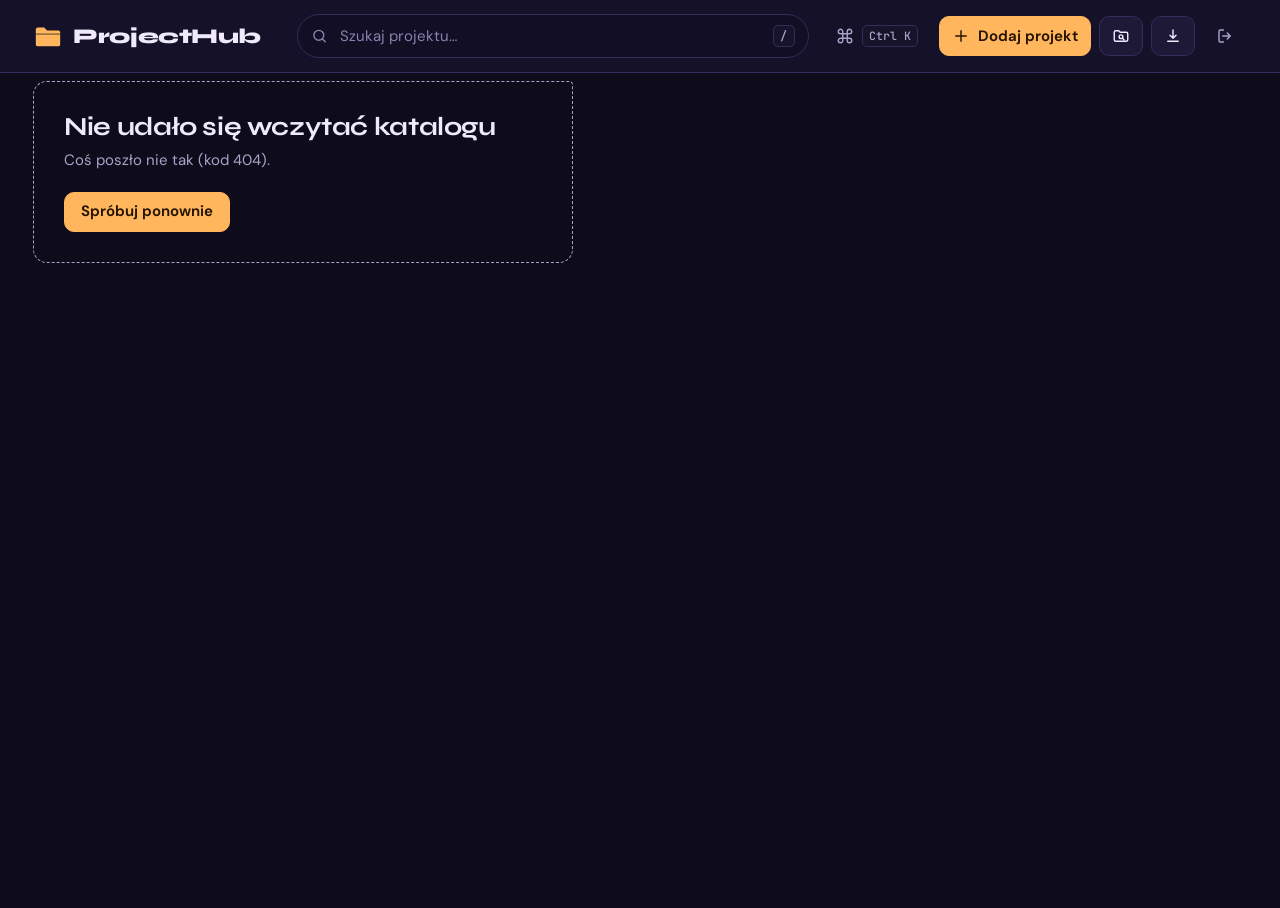
==== static/index.html @ 4c3e1b46 "Update README screenshots and add full project source Replace old dashboard screenshots with new fea" ====
<!doctype html>
<html lang="pl">
<head>
  <meta charset="utf-8">
  <meta name="color-scheme" content="dark">
  <meta name="theme-color" content="#0E0C1A">
  <meta name="viewport" content="width=device-width, initial-scale=1">
  <title>ProjectHub</title>
  <link rel="preconnect" href="https://fonts.googleapis.com">
  <link rel="preconnect" href="https://fonts.gstatic.com" crossorigin>
  <link href="https://fonts.googleapis.com/css2?family=Syne:wght@600..800&family=DM+Sans:opsz,wght@9..40,400..650&family=JetBrains+Mono&display=swap" rel="stylesheet">
  <script src="js/theme-boot.js"></script>
  <link rel="stylesheet" href="css/style.css">
  <link rel="stylesheet" href="css/project.css">
  <link rel="stylesheet" href="css/views.css">
  <link rel="stylesheet" href="css/themes.css">
  <link rel="icon" href="data:image/svg+xml,%3Csvg xmlns='http://www.w3.org/2000/svg' viewBox='0 0 32 32'%3E%3Cpath d='M3 9a2 2 0 0 1 2-2h7l3 3h12a2 2 0 0 1 2 2v13a2 2 0 0 1-2 2H5a2 2 0 0 1-2-2z' fill='%23FFB65C'/%3E%3C/svg%3E">
</head>
<body>
  <div class="app">
    <header class="topbar">
      <div class="topbar-in">
        <a class="brand" href="#/" aria-label="ProjectHub, biblioteka">
          <svg viewBox="0 0 32 32" aria-hidden="true"><path d="M3 9a2 2 0 0 1 2-2h7l3 3h12a2 2 0 0 1 2 2v13a2 2 0 0 1-2 2H5a2 2 0 0 1-2-2z" fill="var(--signal)"/><path d="M3 14h26" stroke="#0E0C1A" stroke-width="1.6" opacity=".45"/></svg>
          <span>ProjectHub</span>
        </a>

        <nav class="mainnav topnav" id="topNav" aria-label="Główna nawigacja"></nav>

        <div class="search" role="search">
          <svg viewBox="0 0 24 24" fill="none" stroke="currentColor" stroke-width="2" stroke-linecap="round" aria-hidden="true"><circle cx="11" cy="11" r="7"/><path d="m20 20-3.5-3.5"/></svg>
          <input id="q" type="search" placeholder="Szukaj projektu…" aria-label="Szukaj projektów" autocomplete="off">
          <kbd aria-hidden="true">/</kbd>
        </div>

        <div class="top-actions">
          <button class="btn btn-quiet palette-btn" id="btnPalette" type="button" aria-label="Otwórz paletę poleceń" title="Paleta poleceń (Ctrl+K)"><span class="ico-slot" data-icon="cmd"></span><kbd>Ctrl K</kbd></button>
          <button class="btn btn-primary" id="btnAdd" type="button"><span class="ico-slot" data-icon="plus"></span><span>Dodaj projekt</span></button>
          <button class="btn" id="btnScan" type="button" title="Skanuj folder"><span class="ico-slot" data-icon="scan"></span><span class="lbl">Skanuj</span></button>
          <button class="btn" id="btnBackup" type="button" title="Backup"><span class="ico-slot" data-icon="backup"></span><span class="lbl">Backup</span></button>
          <button class="btn btn-quiet" id="btnLogout" type="button" title="Wyloguj"><span class="ico-slot" data-icon="logout"></span><span class="lbl" id="logoutLbl">Wyloguj</span></button>
        </div>
      </div>
    </header>

    <div class="shell">
      <aside class="sidenav mainnav" id="sideNav" aria-label="Główna nawigacja"></aside>
      <main class="view" id="view" tabindex="-1"></main>
    </div>
  </div>

  <!-- dodawanie i edycja -->
  <dialog id="formDlg" class="modal" aria-labelledby="formTitle">
    <form id="projectForm" novalidate>
      <div class="modal-head">
        <h2 id="formTitle">Dodaj projekt</h2>
        <button type="button" class="icon-btn" data-close aria-label="Zamknij"><span class="ico-slot" data-icon="x"></span></button>
      </div>
      <div class="modal-body">
        <input type="hidden" id="f-id">
        <p class="form-error" id="f-error" role="alert" hidden></p>

        <div class="field">
          <label for="f-name">Nazwa projektu</label>
          <input id="f-name" maxlength="120" autocomplete="off" required>
        </div>
 <div class="field" id="f-source-box">
          <span class="label" id="f-source-l">Pliki projektu</span>
          <div class="seg" id="f-source" role="radiogroup" aria-labelledby="f-source-l">
            <button type="button" role="radio" data-v="managed" aria-checked="true">Prześlij do ProjectHub</button>
            <button type="button" role="radio" data-v="local" aria-checked="false">Folder na dysku</button>
          </div>
        </div>
        <div class="field" id="f-upload-box">
          <div class="dz" id="f-dz" tabindex="0">
            <p class="dz-title">Przeciągnij tu folder, pliki albo ZIP</p>
            <div class="dz-btns">
              <button type="button" class="btn btn-sm" id="f-pick-dir">Wybierz folder</button>
              <button type="button" class="btn btn-sm" id="f-pick-files">Wybierz pliki</button>
              <button type="button" class="btn btn-sm" id="f-pick-zip">Wybierz ZIP</button>
            </div>
            <p class="dz-sum" id="f-sum" aria-live="polite"></p>
            <div class="bar up-bar" id="f-prog" hidden><i></i></div>
          </div>
          <input type="file" id="f-in-dir" webkitdirectory multiple hidden>
          <input type="file" id="f-in-files" multiple hidden>
          <input type="file" id="f-in-zip" accept=".zip,application/zip" hidden>
          <p class="hint" id="f-up-hint"></p>
        </div>
        <div class="field" id="f-managed-note" hidden>
          <p class="hint">Pliki tego projektu są przechowywane w ProjectHub. Dodawaj je, edytuj i usuwaj w zakładce <strong>Pliki</strong> na stronie projektu.</p>
        </div>
        <div class="field" id="f-path-box">
          <label for="f-path">Ścieżka do folderu</label>
          <input id="f-path" class="mono" placeholder="D:\Projekty\moj-projekt" autocomplete="off" spellcheck="false">
          <p class="hint">Zaznacz folder w Eksploratorze i naciśnij Ctrl + Shift + C, potem wklej tutaj. Cudzysłowy usunę sam. Możesz też wkleić ścieżkę do pliku: użyję jego folderu.</p>
          <p class="hint import-hint" id="f-import-hint"></p>
        </div>
        <div class="field">
          <span class="label" id="f-status-l">Status</span>
          <div class="seg" id="f-status" role="radiogroup" aria-labelledby="f-status-l"></div>
        </div>
        <div class="field" id="f-cmd-box">
          <span class="label">Polecenia uruchomienia</span>
          <div id="f-cmds" class="cmd-list"></div>
          <button type="button" class="btn btn-quiet add-row" id="f-cmd-add"><span class="ico-slot" data-icon="plus"></span><span>Dodaj polecenie</span></button>
          <p class="hint">Każde polecenie to osobny przycisk w projekcie, na przykład „Serwer”, „Testy”, „Build”. Uruchamiają się w folderze projektu. Aplikacja odpala tylko to, co tu zapisałeś.</p>
        </div>
        <div class="field">
          <label for="f-desc">Opis</label>
          <textarea id="f-desc" rows="3" placeholder="Do czego służy ten projekt?"></textarea>
        </div>
        <div class="field">
          <label for="f-cat">Kategoria</label>
          <input id="f-cat" list="catList" placeholder="Inne" autocomplete="off">
          <datalist id="catList"></datalist>
        </div>
        <div class="field">
          <span class="label" id="f-icon-l">Ikona i kolor</span>
          <div class="ic-row" role="group" aria-labelledby="f-icon-l">
            <input id="f-icon" class="ic-input" maxlength="8" placeholder="🙂" aria-label="Ikona (emoji)" autocomplete="off">
            <div class="ic-picks" id="f-icons"></div>
          </div>
          <div class="swatches colors" id="f-colors" role="radiogroup" aria-label="Kolor projektu"></div>
          <p class="hint">Wklej dowolne emoji albo wybierz z listy. Bez wyboru użyję inicjałów i koloru kategorii.</p>
        </div>
        <div class="field">
          <label for="f-tech">Technologie</label>
          <div class="tags" id="techBox"><ul class="tag-list"></ul><input id="f-tech" placeholder="Wpisz i naciśnij Enter" autocomplete="off"></div>
        </div>
        <div class="field">
          <label for="f-tags">Tagi</label>
          <div class="tags" id="tagBox"><ul class="tag-list"></ul><input id="f-tags" placeholder="Wpisz i naciśnij Enter" autocomplete="off"></div>
        </div>
      </div>
      <div class="modal-foot">
        <button type="button" class="btn" data-close>Anuluj</button>
        <button type="submit" class="btn btn-primary" id="f-submit">Dodaj projekt</button>
      </div>
    </form>
  </dialog>

  <!-- skanowanie folderu -->
  <dialog id="scanDlg" class="modal" aria-labelledby="scanTitle">
    <div class="modal-head">
      <h2 id="scanTitle">Skanuj folder</h2>
      <button type="button" class="icon-btn" data-close aria-label="Zamknij"><span class="ico-slot" data-icon="x"></span></button>
    </div>
    <div class="modal-body">
      <p class="lead">Wskaż folder, na przykład Pulpit. Pokażę jego podfoldery, a Ty wybierzesz, które dodać jako projekty. Niczego nie przenoszę ani nie usuwam, zapisuję tylko ścieżki.</p>
      <form id="scanForm" class="inline-form" novalidate>
        <div class="field grow">
          <label for="s-path">Folder do przeskanowania</label>
          <input id="s-path" class="mono" placeholder="C:\Users\Ty\Desktop" autocomplete="off" spellcheck="false">
        </div>
        <button type="submit" class="btn btn-primary" id="s-go">Skanuj</button>
      </form>
      <p class="form-error" id="s-error" role="alert" hidden></p>
      <div id="s-results"></div>
    </div>
    <div class="modal-foot">
      <span class="hint" id="s-count"></span>
      <button type="button" class="btn" data-close>Zamknij</button>
      <button type="button" class="btn btn-primary" id="s-import" disabled>Importuj zaznaczone</button>
    </div>
  </dialog>

  <!-- backup -->
  <dialog id="backupDlg" class="modal" aria-labelledby="backupTitle">
    <form id="backupForm" novalidate>
      <div class="modal-head">
        <h2 id="backupTitle">Backup</h2>
        <button type="button" class="icon-btn" data-close aria-label="Zamknij"><span class="ico-slot" data-icon="x"></span></button>
      </div>
      <div class="modal-body">
        <p class="lead" id="b-lead"></p>
        <p class="form-error" id="b-error" role="alert" hidden></p>
        <div class="field" id="b-dest-box">
          <label for="b-dest">Folder docelowy</label>
          <input id="b-dest" class="mono" placeholder="E:\Backupy" autocomplete="off" spellcheck="false">
          <p class="hint">Dysk zewnętrzny albo folder synchronizowany z chmurą, na przykład OneDrive. <span id="b-exclude"></span></p>
        </div>
        <div class="field">
          <div class="list-tools">
            <span class="label">Projekty do zarchiwizowania</span>
            <button type="button" class="btn btn-quiet" id="b-all">Zaznacz wszystkie</button>
          </div>
          <ul class="checklist" id="b-list"></ul>
        </div>
        <div id="b-results"></div>
      </div>
      <div class="modal-foot">
        <span class="hint" id="b-count"></span>
        <button type="button" class="btn" data-close>Zamknij</button>
        <button type="button" class="btn" id="b-dl">Pobierz ZIP</button>
        <button type="submit" class="btn btn-primary" id="b-go">Zapisz do folderu</button>
      </div>
    </form>
  </dialog>

  <!-- rozmiary projektów -->
  <dialog id="sizesDlg" class="modal" aria-labelledby="sizesTitle">
    <div class="modal-head">
      <h2 id="sizesTitle">Rozmiary projektów</h2>
      <button type="button" class="icon-btn" data-close aria-label="Zamknij"><span class="ico-slot" data-icon="x"></span></button>
    </div>
    <div class="modal-body">
      <div id="sizesBody"></div>
    </div>
    <div class="modal-foot">
      <span class="hint" id="sizesHint"></span>
      <button type="button" class="btn" data-close>Zamknij</button>
      <button type="button" class="btn btn-primary" id="sizesGo">Przelicz rozmiary</button>
    </div>
  </dialog>

  <!-- paleta poleceń -->
  <dialog id="paletteDlg" class="palette" aria-label="Paleta poleceń">
    <div class="pal-search">
      <span class="ico-slot" data-icon="search"></span>
      <input id="palInput" type="text" placeholder="Szukaj projektu, strony dokumentacji albo polecenia" autocomplete="off" spellcheck="false" role="combobox" aria-expanded="true" aria-controls="palList" aria-autocomplete="list">
      <kbd>Esc</kbd>
    </div>
    <div class="pal-list" id="palList" role="listbox" aria-label="Wyniki"></div>
    <div class="pal-foot"><span><kbd>↑</kbd><kbd>↓</kbd> wybierz</span><span><kbd>Enter</kbd> otwórz</span><span><kbd>Esc</kbd> zamknij</span></div>
  </dialog>

  <!-- potwierdzenie -->
  <dialog id="confirmDlg" class="modal small" aria-labelledby="confirmTitle">
    <form method="dialog">
      <div class="modal-head"><h2 id="confirmTitle">Na pewno?</h2></div>
      <div class="modal-body"><p id="confirmMsg"></p></div>
      <div class="modal-foot">
        <button class="btn" value="cancel">Anuluj</button>
        <button class="btn btn-danger" value="ok" id="confirmOk">Usuń</button>
      </div>
    </form>
  </dialog>

  <!-- pytanie o tekst -->
  <dialog id="promptDlg" class="modal small" aria-labelledby="promptTitle">
    <form method="dialog">
      <div class="modal-head"><h2 id="promptTitle">Nazwa</h2></div>
      <div class="modal-body">
        <div class="field"><label for="promptInput" id="promptLabel">Nazwa</label><input id="promptInput" maxlength="120" autocomplete="off"></div>
      </div>
      <div class="modal-foot">
        <button class="btn" value="cancel" formnovalidate>Anuluj</button>
        <button class="btn btn-primary" value="ok" id="promptOk">Zapisz</button>
      </div>
    </form>
  </dialog>

  <!-- podgląd zdjęcia -->
  <dialog id="lightbox" class="lightbox" aria-label="Podgląd zdjęcia">
    <button type="button" class="icon-btn lb-close" data-lb="close" aria-label="Zamknij podgląd"><span class="ico-slot" data-icon="x"></span></button>
    <button type="button" class="icon-btn lb-nav lb-prev" data-lb="prev" aria-label="Poprzednie zdjęcie"><span class="ico-slot" data-icon="back"></span></button>
    <div class="lb-stage"><img id="lbImg" alt=""></div>
    <button type="button" class="icon-btn lb-nav lb-next" data-lb="next" aria-label="Następne zdjęcie"><span class="ico-slot" data-icon="next"></span></button>
    <p class="lb-cap" id="lbCap"></p>
  </dialog>

  <div class="drop-ov" id="dropOv" aria-hidden="true"><div><strong>Upuść zdjęcia tutaj</strong><span>Dodam je do galerii tego projektu</span></div></div>
  <div id="toast" class="toast" popover="manual" role="status"></div>

  <script src="js/demo-data.js"></script>
  <script src="js/api.js"></script>
  <script src="js/md.js"></script>
  <script src="js/lib.js"></script>
  <script src="js/upload.js"></script>
  <script src="js/library.js"></script>
  <script src="js/project.js"></script>
  <script src="js/views.js"></script>
  <script src="js/palette.js"></script>
  <script src="js/app.js"></script>
</body>
</html>
---- static/css/style.css ----
/* ProjectHub: ciemny katalog projektów w kształcie szuflady z teczkami.
   Kategorie to zakładki-przekładki nad szufladą, każda teczka ma okładkę
   (pierwsze zdjęcie projektu albo inicjały w kolorze kategorii). */

:root {
  --bg: #0E0C1A;
  --paper: #16132A;      /* pasek, szuflada, okna */
  --raised: #1D1936;     /* teczki */
  --field: #120F24;      /* pola formularzy */
  --select: #2A2550;
  --ink: #EEEAFB;
  --ink-2: #A9A3C9;
  --muted: #8982B0;
  --line: #322D5A;
  --line-2: #262248;

  --signal: #FFB65C;     /* główna akcja: bursztyn */
  --signal-d: #FFCB86;
  --on-signal: #261500;
  --accent2: #8E9BFF;    /* filtry: chabrowy */
  --on-tab: #14112A;
  --on-color: #FFFFFF;
  --ok: #6EE0B8;
  --old: #F2E072;
  --danger: #FF8FA3;

  /* kolory zakładek kategorii: jasne, z ciemnym tekstem */
  --c0: #8E9BFF;
  --c1: #FFB65C;
  --c2: #FF8FA3;
  --c3: #6EE0B8;
  --c4: #C79BFF;
  --c5: #F2E072;
  --c6: #6CC9F2;
  --c7: #FF9E7A;

  --font-display: "Syne", "Segoe UI", system-ui, sans-serif;
  --font-body: "DM Sans", "Segoe UI", system-ui, sans-serif;
  --font-mono: "JetBrains Mono", Consolas, "Courier New", monospace;

  --tile-radius: 4px 16px 14px 14px;
  --topbar-h: 73px;
  --pad: clamp(16px, 2.6vw, 44px);
  --ease: cubic-bezier(.2, .8, .2, 1);
}

*, *::before, *::after { box-sizing: border-box; }
html { color-scheme: dark; }
body {
  margin: 0;
  background: var(--bg);
  color: var(--ink);
  font: 400 15px/1.5 var(--font-body);
  -webkit-font-smoothing: antialiased;
}
h1, h2, h3 { font-family: var(--font-display); margin: 0; letter-spacing: -0.015em; line-height: 1.12; }
p { margin: 0; }
button, input, select, textarea { font: inherit; color: inherit; }
button { cursor: pointer; }
code, .mono { font-family: var(--font-mono); font-size: 0.9em; }
img { display: block; max-width: 100%; }
[hidden] { display: none !important; }

:focus-visible { outline: 2px solid var(--signal); outline-offset: 2px; }

.sr-only {
  position: absolute; width: 1px; height: 1px; margin: -1px; padding: 0;
  overflow: hidden; clip: rect(0 0 0 0); white-space: nowrap; border: 0;
}

/* ---------- przyciski ---------- */

.btn {
  display: inline-flex; align-items: center; justify-content: center; gap: 8px;
  min-height: 40px; padding: 0 16px;
  border: 1px solid var(--line); border-radius: 10px;
  background: var(--raised); color: var(--ink);
  font-weight: 550; white-space: nowrap;
  transition: border-color 0.12s, background-color 0.12s;
}
.btn:hover { border-color: var(--ink-2); }
.btn:disabled { opacity: 0.45; cursor: not-allowed; border-color: var(--line); }
.btn-primary { background: var(--signal); border-color: var(--signal); color: var(--on-signal); font-weight: 650; }
.btn-primary:hover { background: var(--signal-d); border-color: var(--signal-d); }
.btn-primary:disabled:hover { background: var(--signal); border-color: var(--signal); }
.btn-quiet { background: transparent; border-color: transparent; color: var(--ink-2); }
.btn-quiet:hover { background: color-mix(in srgb, var(--ink) 7%, transparent); border-color: transparent; color: var(--ink); }
.btn-danger { background: #D6456A; border-color: #D6456A; color: var(--on-color); }
.btn-danger:hover { background: #E85C80; border-color: #E85C80; }
.btn-danger-quiet { background: transparent; border-color: transparent; color: var(--danger); }
.btn-danger-quiet:hover { background: rgba(255, 143, 163, 0.14); border-color: transparent; }

.icon-btn {
  display: inline-grid; place-items: center; flex: none;
  width: 36px; height: 36px; padding: 0;
  border: 0; border-radius: 9px; background: transparent; color: var(--ink-2);
}
.icon-btn:hover { background: color-mix(in srgb, var(--ink) 9%, transparent); color: var(--ink); }
.icon-btn svg { width: 18px; height: 18px; }

/* ---------- pasek górny ---------- */

.topbar {
  position: sticky; top: 0; z-index: 5;
  background: color-mix(in srgb, var(--paper) 92%, transparent); backdrop-filter: blur(10px);
  border-bottom: 1px solid var(--line);
}
.topbar-in {
  display: flex; align-items: center; gap: 20px;
  padding: 14px var(--pad);
}
.brand {
  display: inline-flex; align-items: center; gap: 10px;
  color: var(--ink); text-decoration: none;
  font: 800 21px/1 var(--font-display); letter-spacing: -0.02em;
}
.brand svg { width: 30px; height: 30px; flex: none; }

.search { position: relative; flex: 1 1 260px; min-width: 0; max-width: 560px; margin: 0 auto; }
.search svg { position: absolute; left: 14px; top: 50%; width: 17px; height: 17px; transform: translateY(-50%); color: var(--muted); pointer-events: none; }
.search input {
  width: 100%; min-height: 44px; padding: 0 44px 0 42px;
  border: 1px solid var(--line); border-radius: 999px; background: var(--field);
}
.search input::placeholder { color: var(--muted); }
.search input:focus { outline: 2px solid var(--signal); outline-offset: 0; border-color: var(--signal); }
.search kbd {
  position: absolute; right: 14px; top: 50%; transform: translateY(-50%);
  min-width: 22px; padding: 1px 6px; text-align: center;
  border: 1px solid var(--line); border-radius: 5px; background: var(--paper);
  font: 500 12px/18px var(--font-mono); color: var(--ink-2);
}
.search input:focus ~ kbd, .search input:not(:placeholder-shown) ~ kbd { display: none; }

.top-actions { display: flex; align-items: center; gap: 8px; }

/* ---------- strona ---------- */

.page { width: 100%; padding: 0 var(--pad) 80px; }

.demo {
  display: flex; align-items: center; justify-content: space-between; gap: 12px; flex-wrap: wrap;
  margin-top: 20px; padding: 8px 8px 8px 16px;
  border: 1px dashed var(--old); border-radius: 12px; background: rgba(242, 224, 114, 0.07);
  font-size: 14px;
}

.hero { display: flex; align-items: flex-end; justify-content: space-between; gap: 20px; flex-wrap: wrap; padding: 40px 0 26px; }
.hero h1 { font-size: clamp(36px, 5.4vw, 62px); font-weight: 800; letter-spacing: -0.035em; overflow-wrap: anywhere; }
.status { display: flex; align-items: center; flex-wrap: wrap; gap: 8px 14px; margin-top: 14px; color: var(--ink-2); }
.flag {
  display: inline-flex; align-items: center; gap: 8px; min-height: 28px; padding: 0 12px;
  border: 1px solid rgba(255, 143, 163, 0.4); border-radius: 999px; background: rgba(255, 143, 163, 0.1);
  color: var(--danger); font-size: 14px; font-weight: 550;
}
.flag:hover { border-color: var(--danger); }
.flag[aria-pressed="true"] { background: var(--danger); border-color: var(--danger); color: var(--on-tab); }
.linkish { padding: 0; border: 0; background: none; color: var(--ink); text-decoration: underline; text-decoration-color: var(--line); text-underline-offset: 3px; }
.linkish:hover { text-decoration-color: var(--signal); }
.sort { display: inline-flex; align-items: center; gap: 8px; color: var(--ink-2); font-size: 14px; }
.sort select { min-height: 38px; padding: 0 12px; border: 1px solid var(--line); border-radius: 10px; background: var(--raised); color: var(--ink); }

/* przekładki z kategoriami */
.rail {
  display: flex; align-items: flex-end; gap: 6px; overflow-x: auto; padding: 4px 2px 0;
  border-bottom: 2px solid var(--rail, var(--line)); scrollbar-width: thin;
}
.cat {
  display: inline-flex; align-items: center; gap: 9px; flex: none;
  padding: 9px 16px 8px; border: 1px solid var(--line); border-bottom: 0; border-radius: 12px 12px 0 0;
  background: var(--paper); color: var(--ink-2); font-weight: 550;
}
.cat:hover { background: var(--raised); color: var(--ink); }
.cat .sw { width: 9px; height: 9px; border-radius: 50%; background: var(--c, var(--ink-2)); }
.cat .n { font-size: 12.5px; opacity: 0.75; font-variant-numeric: tabular-nums; }
.cat[aria-pressed="true"] { background: var(--c, var(--ink)); border-color: var(--c, var(--ink)); color: var(--on-tab); font-weight: 650; }
.cat[aria-pressed="true"] .sw { background: var(--on-tab); }
.cat[aria-pressed="true"] .n { opacity: 0.8; }

.filters { display: flex; align-items: center; flex-wrap: wrap; gap: 8px; margin: 18px 0 0; }
.filters-label { margin-right: 4px; color: var(--muted); font-size: 14px; }
.chip {
  display: inline-flex; align-items: center; gap: 6px; min-height: 30px; padding: 0 12px;
  border: 1px solid var(--line); border-radius: 999px; background: transparent; font-size: 13.5px; color: var(--ink-2);
}
.chip span { font-size: 12.5px; color: var(--muted); font-variant-numeric: tabular-nums; }
.chip:hover { border-color: var(--ink-2); color: var(--ink); }
.chip[aria-pressed="true"] { background: var(--accent2); border-color: var(--accent2); color: var(--on-tab); font-weight: 600; }
.chip[aria-pressed="true"] span { color: inherit; opacity: 0.75; }

/* ---------- teczki ---------- */

.grid {
  display: grid; grid-template-columns: repeat(auto-fill, minmax(var(--card-min, 300px), 1fr));
  gap: 44px 24px; padding-top: 44px;
}

.tile {
  position: relative; display: flex; flex-direction: column; gap: 14px;
  padding: 10px 10px 14px;
  border: 1px solid var(--line); border-radius: var(--tile-radius); background: var(--raised);
  transform: perspective(900px) rotateX(var(--rx, 0deg)) rotateY(var(--ry, 0deg)) translateY(var(--lift, 0px));
  transition: transform 0.28s var(--ease), border-color 0.14s;
}
.tile:hover { --lift: -4px; border-color: var(--tab); }
.tile.tilting { transition: transform 0.07s linear, border-color 0.14s; }
.tile:has(.tile-open:focus-visible) { outline: 2px solid var(--signal); outline-offset: 3px; }

.tile-tab {
  position: absolute; left: -1px; top: -24px; max-width: 74%;
  height: 24px; padding: 0 14px; border-radius: 10px 10px 0 0;
  background: var(--tab); color: var(--on-tab);
  font: 650 12.5px/24px var(--font-body);
  white-space: nowrap; overflow: hidden; text-overflow: ellipsis;
}

.tile-cover {
  position: relative; display: grid; place-items: center; height: 112px; overflow: hidden;
  border-radius: 3px 10px 8px 8px;
  background:
    repeating-linear-gradient(135deg, transparent 0 11px, color-mix(in srgb, var(--ink) 3.5%, transparent) 11px 12px),
    color-mix(in srgb, var(--tab) 15%, var(--field));
}
.tile-cover img { position: absolute; inset: 0; width: 100%; height: 100%; object-fit: cover; }
.initials { font: 800 44px/1 var(--font-display); letter-spacing: -0.04em; color: var(--tab); opacity: 0.9; }
.img-count {
  position: absolute; right: 8px; bottom: 8px; padding: 1px 9px; border-radius: 999px;
  background: color-mix(in srgb, var(--bg) 78%, transparent); color: var(--ink); font-size: 12px; font-weight: 600;
}

.tile-body { display: flex; flex: 1; flex-direction: column; gap: 10px; padding: 0 6px; }
.tile h3 { font-size: 20px; font-weight: 700; letter-spacing: -0.02em; overflow-wrap: anywhere; }
.tile-open { all: unset; cursor: pointer; }
.tile-open::after { content: ""; position: absolute; inset: 0; border-radius: inherit; }
.tile-open:focus-visible { outline: none; }

.desc {
  min-height: 44px; color: var(--ink-2); font-size: 14.5px;
  display: -webkit-box; -webkit-line-clamp: 2; -webkit-box-orient: vertical; overflow: hidden;
}
.desc.muted { color: var(--muted); font-style: italic; }

.techs { display: flex; flex-wrap: wrap; gap: 6px; margin: 0; padding: 0; list-style: none; }
.techs li { padding: 1px 10px; border-radius: 999px; background: var(--select); font-size: 12.5px; color: var(--ink-2); }

.foot {
  display: flex; align-items: center; justify-content: space-between; gap: 10px;
  margin-top: auto; padding-top: 11px; border-top: 1px solid var(--line-2);
  font-size: 13px;
}
.path { min-width: 0; overflow: hidden; text-overflow: ellipsis; white-space: nowrap; font-family: var(--font-mono); font-size: 12px; color: var(--muted); }
.bk { display: inline-flex; align-items: center; gap: 6px; flex: none; color: var(--ink-2); }
.bk::before { content: ""; width: 8px; height: 8px; border-radius: 50%; background: currentColor; }
.bk-ok { color: var(--ok); }
.bk-old { color: var(--old); }
.bk-none { color: var(--danger); }

/* jedyny ruch bez udziału użytkownika: teczki wskakują do szuflady przy pierwszym wczytaniu */
.grid.settle .tile { animation: file-in 0.4s cubic-bezier(0.2, 0.7, 0.2, 1) backwards; animation-delay: calc(min(var(--i), 12) * 45ms); }
@keyframes file-in { from { opacity: 0; transform: translateY(-18px) rotate(-1.5deg); } }

.empty { max-width: 540px; margin-top: 8px; padding: 30px; border: 1px dashed var(--ink-2); border-radius: 14px 4px 14px 14px; }
.empty h2 { font-size: 26px; font-weight: 700; margin-bottom: 8px; }
.empty p { color: var(--ink-2); }
.empty-actions { display: flex; flex-wrap: wrap; gap: 8px; margin-top: 20px; }

/* ---------- okna: szuflada i modale ---------- */

dialog { color: var(--ink); }
dialog::backdrop { background: rgba(5, 4, 12, 0.7); }

dialog.drawer {
  margin: 0 0 0 auto; padding: 0; border: 0;
  width: min(580px, 100%); max-width: none; height: 100dvh; max-height: none;
  background: var(--paper); box-shadow: -24px 0 60px -24px color-mix(in srgb, var(--shadow) 90%, transparent);
}
dialog.drawer[open] { animation: drawer-in 0.2s ease-out; }
@keyframes drawer-in { from { transform: translateX(28px); opacity: 0; } }
.drawer-in { display: flex; flex-direction: column; height: 100%; border-top: 6px solid var(--tab, var(--ink)); }
.drawer-head { display: flex; align-items: flex-start; justify-content: space-between; gap: 12px; padding: 18px 16px 12px 26px; }
.drawer-head h2 { margin-top: 10px; font-size: 30px; font-weight: 800; letter-spacing: -0.03em; overflow-wrap: anywhere; }
.tab-pill { display: inline-block; padding: 1px 13px; border-radius: 999px; background: var(--tab); color: var(--on-tab); font-size: 12.5px; font-weight: 650; }
.drawer-body { flex: 1; overflow-y: auto; padding: 4px 26px 26px; display: grid; gap: 24px; align-content: start; }
.drawer-foot { display: flex; align-items: center; justify-content: space-between; gap: 12px; padding: 12px 26px; border-top: 1px solid var(--line); }

.pathrow { display: flex; align-items: center; gap: 8px; padding: 6px 6px 6px 14px; border: 1px solid var(--line); border-radius: 10px; background: var(--field); }
.pathrow code { flex: 1; min-width: 0; overflow-wrap: anywhere; user-select: all; }
.actions { display: flex; flex-wrap: wrap; gap: 8px; }
.sec h3 { margin-bottom: 8px; font-size: 17px; font-weight: 700; }
.sec p, .sec .prewrap { max-width: 62ch; }
.prewrap { white-space: pre-wrap; }
.hint { color: var(--ink-2); font-size: 13.5px; }
.lead { color: var(--ink-2); max-width: 60ch; }
.tagrow { display: flex; flex-wrap: wrap; gap: 6px; }
.tagrow span { padding: 2px 11px; border-radius: 999px; background: var(--select); font-size: 13.5px; }
.tagrow span.tag-hash { background: transparent; border: 1px solid var(--line); color: var(--ink-2); }
.tagrow span.tag-hash::before { content: "#"; color: var(--muted); }

.gallery { display: grid; grid-template-columns: repeat(auto-fill, minmax(116px, 1fr)); gap: 8px; }
.shot { position: relative; }
.shot-open { display: block; width: 100%; padding: 0; border: 1px solid var(--line); border-radius: 9px; overflow: hidden; background: var(--field); }
.shot-open img { width: 100%; aspect-ratio: 4 / 3; object-fit: cover; }
.shot-open:hover { border-color: var(--ink-2); }
.shot-del {
  position: absolute; top: 5px; right: 5px; width: 24px; height: 24px; padding: 0;
  border: 0; border-radius: 50%; background: color-mix(in srgb, var(--bg) 85%, transparent); color: var(--ink); line-height: 1;
  opacity: 0; transition: opacity 0.12s;
}
.shot:hover .shot-del, .shot-del:focus-visible { opacity: 1; }
.shot-add {
  position: relative; display: grid; place-items: center; aspect-ratio: 4 / 3; padding: 8px;
  border: 1.5px dashed var(--muted); border-radius: 9px; text-align: center; font-size: 13.5px; color: var(--ink-2);
}
.shot-add:hover { border-color: var(--signal); color: var(--ink); }
.shot-add input { position: absolute; inset: 0; width: 100%; height: 100%; opacity: 0; cursor: pointer; }
.shot-add:has(input:focus-visible) { outline: 2px solid var(--signal); outline-offset: 2px; }
.shot-add.busy { opacity: 0.6; pointer-events: none; }

dialog.modal {
  padding: 0; border: 0; border-radius: 18px 4px 18px 18px;
  width: min(660px, calc(100% - 24px)); max-width: none; max-height: calc(100dvh - 24px);
  background: var(--paper); box-shadow: 0 30px 80px -30px color-mix(in srgb, var(--shadow) 95%, transparent);
}
dialog.modal[open] { display: flex; flex-direction: column; animation: modal-in 0.16s ease-out; }
dialog.modal.small { width: min(440px, calc(100% - 24px)); }
@keyframes modal-in { from { transform: translateY(10px); opacity: 0; } }
dialog.modal > form { display: flex; flex-direction: column; min-height: 0; flex: 1; }
.modal-head { display: flex; align-items: center; justify-content: space-between; gap: 12px; padding: 18px 14px 8px 26px; }
.modal-head h2 { font-size: 24px; font-weight: 800; letter-spacing: -0.025em; }
.modal-body { flex: 1; min-height: 0; overflow-y: auto; padding: 8px 26px 22px; display: grid; gap: 18px; align-content: start; }
.modal-foot { display: flex; align-items: center; justify-content: flex-end; gap: 8px; padding: 14px 26px; border-top: 1px solid var(--line); }
.modal-foot .hint { margin-right: auto; }

.field { display: grid; gap: 6px; }
.field label, .field .label { font-size: 14px; font-weight: 600; }
.field input:not([type="checkbox"]), .field textarea, .tags {
  width: 100%; padding: 10px 12px;
  border: 1px solid var(--line); border-radius: 10px; background: var(--field);
}
.field textarea { resize: vertical; min-height: 72px; }
.field input:focus, .field textarea:focus { outline: 2px solid var(--signal); outline-offset: 0; border-color: var(--signal); }
.field input.mono { font-size: 13.5px; }
.form-error { padding: 10px 13px; border-left: 3px solid var(--danger); border-radius: 4px; background: rgba(255, 143, 163, 0.12); color: #FFB3C0; font-size: 14px; }
.inline-form { display: flex; align-items: flex-end; gap: 8px; }
.inline-form .grow { flex: 1; min-width: 0; }
.inline-form .btn { min-height: 44px; }

.tags { display: flex; flex-wrap: wrap; align-items: center; gap: 6px; padding: 6px 8px; cursor: text; }
.tags:focus-within { outline: 2px solid var(--signal); border-color: var(--signal); }
.tag-list { display: contents; margin: 0; padding: 0; list-style: none; }
.tag-list li { display: inline-flex; align-items: center; gap: 2px; padding: 1px 2px 1px 10px; border-radius: 999px; background: var(--select); font-size: 13.5px; }
.tag-list button { width: 22px; height: 22px; padding: 0; border: 0; border-radius: 50%; background: transparent; color: var(--ink-2); line-height: 1; }
.tag-list button:hover { background: color-mix(in srgb, var(--ink) 14%, transparent); color: var(--ink); }
.tags input { flex: 1; min-width: 110px; padding: 4px 2px; border: 0; background: transparent; outline: none; }

.checklist { display: grid; gap: 2px; margin: 0; padding: 0; list-style: none; }
.checklist label {
  display: grid; grid-template-columns: 20px minmax(0, 1fr) auto; align-items: center; column-gap: 10px;
  padding: 9px 10px; border-radius: 10px; cursor: pointer;
}
.checklist label:hover { background: color-mix(in srgb, var(--ink) 6%, transparent); }
.checklist input { width: 18px; height: 18px; accent-color: var(--signal); }
.checklist input:disabled + .ck-main { opacity: 0.5; }
.checklist label:has(input:disabled) { cursor: default; }
.ck-main { min-width: 0; display: grid; gap: 1px; }
.ck-name { font-weight: 600; overflow: hidden; text-overflow: ellipsis; white-space: nowrap; }
.ck-sub { font: 400 12px/1.4 var(--font-mono); color: var(--muted); overflow: hidden; text-overflow: ellipsis; white-space: nowrap; }
.ck-meta { font-size: 13px; color: var(--ink-2); white-space: nowrap; }
.list-tools { display: flex; align-items: center; justify-content: space-between; gap: 8px; margin-bottom: 4px; }

.results { display: grid; gap: 6px; margin: 0; padding: 0; list-style: none; }
.results li { display: grid; gap: 1px; padding: 9px 13px; border-radius: 10px; background: var(--field); border-left: 3px solid var(--ok); }
.results li.fail { border-left-color: var(--danger); }
.results strong { font-weight: 600; }
.results .ok { color: var(--ok); }
.results .bad { color: var(--danger); }
.results code { font-size: 12px; color: var(--ink-2); overflow-wrap: anywhere; }

dialog.lightbox {
  width: 100%; height: 100%; max-width: none; max-height: none; margin: 0; padding: 16px;
  border: 0; background: transparent; color: var(--on-color);
}
dialog.lightbox[open] { display: grid; grid-template-columns: 48px minmax(0, 1fr) 48px; grid-template-rows: minmax(0, 1fr) auto; align-items: center; gap: 8px; }
dialog.lightbox::backdrop { background: rgba(5, 4, 12, 0.92); }
.lb-close { position: absolute; top: 12px; right: 12px; color: var(--on-color); background: rgba(255, 255, 255, 0.12); }
.lb-close:hover, .lb-nav:hover { background: rgba(255, 255, 255, 0.24); color: var(--on-color); }
.lb-nav { width: 44px; height: 44px; color: var(--on-color); background: rgba(255, 255, 255, 0.12); }
.lb-stage { grid-column: 2; grid-row: 1; display: grid; place-items: center; min-height: 0; height: 100%; }
.lb-stage img { max-height: 100%; max-width: 100%; object-fit: contain; border-radius: 8px; }
.lb-cap { grid-column: 2; grid-row: 2; text-align: center; font-size: 14px; color: #D5D0EE; }
.lb-prev { grid-column: 1; grid-row: 1; }
.lb-next { grid-column: 3; grid-row: 1; }

.toast {
  position: fixed; inset: auto auto 24px 50%; margin: 0; transform: translateX(-50%);
  max-width: min(520px, calc(100% - 24px)); padding: 12px 18px; border: 0; border-radius: 12px;
  background: var(--ink); color: var(--on-tab); font-size: 14.5px; font-weight: 550;
  box-shadow: 0 12px 30px -12px color-mix(in srgb, var(--shadow) 80%, transparent);
}
.toast.error { background: #D6456A; color: var(--on-color); }

/* ---------- logowanie ---------- */

.login { min-height: 100dvh; display: grid; place-items: center; padding: 32px 20px; }
.login-card { width: min(400px, 100%); }
.stack { position: relative; width: 168px; height: 104px; margin: 0 0 30px 6px; }
.stack i {
  position: absolute; inset: 18px 0 0 0;
  border: 1px solid var(--line); border-radius: var(--tile-radius); background: var(--raised);
  transform: translate(var(--x, 0), var(--y, 0)) rotate(var(--r, 0deg));
}
.stack i::before {
  content: ""; position: absolute; left: -1px; top: -14px; width: 46%; height: 15px;
  border-radius: 8px 8px 0 0; background: var(--tab);
}
.login h1 { font-size: 42px; font-weight: 800; letter-spacing: -0.035em; }
.login .lead { margin: 10px 0 24px; }
.login form { display: grid; gap: 14px; }
.login .btn { min-height: 46px; margin-top: 4px; }

/* ---------- węższe ekrany ---------- */

@media (max-width: 920px) {
  .topbar-in { flex-wrap: wrap; gap: 10px; padding: 12px 16px; }
  .brand { justify-self: start; }
  .search { max-width: none; flex-basis: 100%; order: 5; margin: 0; }
  .top-actions { flex-wrap: wrap; margin-left: auto; }
  .page { padding: 0 16px 64px; }
  .hero { padding: 28px 0 18px; }
  .grid { grid-template-columns: 1fr; }
  .drawer-head, .drawer-body, .drawer-foot { padding-left: 18px; padding-right: 18px; }
  .modal-head { padding-left: 18px; }
  .modal-body { padding: 8px 18px 18px; }
  .modal-foot { padding: 12px 18px; flex-wrap: wrap; }
  .inline-form { flex-direction: column; align-items: stretch; }
  dialog.lightbox[open] { grid-template-columns: 1fr; }
  .lb-stage, .lb-cap { grid-column: 1; }
  .lb-nav { position: absolute; bottom: 12px; }
  .lb-prev { left: 12px; }
  .lb-next { right: 12px; }
}



/* =====================================================================
   v3: pełna szerokość, nawigacja, akcenty, animacje, nowe komponenty
   ===================================================================== */

[data-accent="mint"]   { --signal: #6EE0B8; --signal-d: #98EBC9; --on-signal: #062A1E; }
[data-accent="rose"]   { --signal: #FF8FA3; --signal-d: #FFB3C0; --on-signal: #3A0614; }
[data-accent="sky"]    { --signal: #6CC9F2; --signal-d: #9BDAF7; --on-signal: #06263A; }
[data-accent="violet"] { --signal: #C79BFF; --signal-d: #DABBFF; --on-signal: #230A44; }

.ico { width: 18px; height: 18px; flex: none; }
.ico-slot { display: inline-block; width: 18px; height: 18px; }

/* układ: góra albo bok */
.shell { display: block; min-height: calc(100dvh - var(--topbar-h)); }
.view { min-width: 0; outline: none; }
.mainnav { gap: 4px; }
.topnav { display: flex; }
.sidenav { display: none; }
.topnav { margin-left: 8px; }
.navit {
  position: relative; display: inline-flex; align-items: center; gap: 9px;
  min-height: 40px; padding: 0 14px; border-radius: 10px;
  color: var(--ink-2); text-decoration: none; font-weight: 550; white-space: nowrap;
  transition: background-color .15s, color .15s, transform .2s var(--ease);
}
.navit:hover { background: color-mix(in srgb, var(--ink) 7%, transparent); color: var(--ink); }
.navit.on { background: color-mix(in srgb, var(--signal) 16%, transparent); color: var(--signal); }
.navit:active { transform: scale(.97); }
.navit .badge {
  min-width: 20px; padding: 0 6px; border-radius: 999px; background: var(--select);
  color: var(--ink); font: 650 12px/20px var(--font-body); text-align: center; font-style: normal;
}
.navit.on .badge { background: var(--signal); color: var(--on-signal); }

html[data-nav="side"] .topnav { display: none; }
html[data-nav="side"] .shell { display: grid; grid-template-columns: 220px minmax(0, 1fr); }
html[data-nav="side"] .sidenav {
  display: flex; flex-direction: column; gap: 4px; align-self: start;
  position: sticky; top: var(--topbar-h); height: calc(100dvh - var(--topbar-h));
  padding: 20px 12px; border-right: 1px solid var(--line); background: color-mix(in srgb, var(--paper) 50%, transparent);
}
html[data-nav="side"] .sidenav .navit { justify-content: flex-start; }
html[data-nav="side"] .sidenav .badge { margin-left: auto; }

.palette-btn kbd, .pal-search kbd, .pal-foot kbd, .menu-it kbd {
  padding: 1px 6px; border: 1px solid var(--line); border-radius: 5px; background: var(--paper);
  font: 500 11.5px/18px var(--font-mono); color: var(--ink-2);
}
.palette-btn { gap: 8px; }

/* przejście między widokami */
.view-enter { animation: view-in .42s var(--ease) both; }
@keyframes view-in { from { opacity: 0; transform: translateY(14px); } }
[data-motion="low"] .view-enter { animation-duration: .18s; }
[data-motion="low"] .view-enter { animation-name: view-fade; }
@keyframes view-fade { from { opacity: 0; } }

/* menu kontekstowe */
.menu {
  position: fixed; z-index: 1000; padding: 6px; border: 1px solid var(--line); border-radius: 12px;
  background: var(--raised); box-shadow: 0 24px 50px -16px color-mix(in srgb, var(--shadow) 90%, transparent);
  animation: menu-in .14s var(--ease);
}
@keyframes menu-in { from { opacity: 0; transform: translateY(-6px) scale(.97); } }
.menu hr { margin: 5px 4px; border: 0; border-top: 1px solid var(--line-2); }
.menu-it {
  display: flex; align-items: center; gap: 10px; width: 100%; min-height: 38px; padding: 0 12px;
  border: 0; border-radius: 8px; background: none; color: var(--ink); text-align: left;
}
.menu-it:hover, .menu-it:focus-visible { background: var(--select); outline: none; }
.menu-it.danger { color: var(--danger); }
.menu-it kbd { margin-left: auto; }
dialog .menu { position: fixed; }

/* kontrolki: segment, przełącznik, próbki */
.seg { display: inline-flex; padding: 3px; gap: 2px; border: 1px solid var(--line); border-radius: 11px; background: var(--field); flex-wrap: wrap; }
.seg button {
  min-height: 34px; padding: 0 14px; border: 0; border-radius: 8px; background: transparent;
  color: var(--ink-2); font-weight: 550; transition: background-color .15s, color .15s;
}
.seg button:hover { color: var(--ink); }
.seg button[aria-checked="true"] { background: var(--signal); color: var(--on-signal); font-weight: 650; }
.seg-sm button { min-height: 28px; padding: 0 11px; font-size: 13px; }
.seg button[style*="--st"] i { display: inline-block; width: 8px; height: 8px; margin-right: 7px; border-radius: 50%; background: var(--st); }
#f-status button { display: inline-flex; align-items: center; }
#f-status button[aria-checked="true"] i { background: var(--on-signal); }

.switch {
  position: relative; width: 46px; height: 26px; padding: 0; flex: none;
  border: 1px solid var(--line); border-radius: 999px; background: var(--field);
  transition: background-color .2s, border-color .2s;
}
.switch i {
  position: absolute; top: 3px; left: 3px; width: 18px; height: 18px; border-radius: 50%;
  background: var(--ink-2); transition: transform .25s var(--ease), background-color .2s;
}
.switch[aria-checked="true"] { background: var(--signal); border-color: var(--signal); }
.switch[aria-checked="true"] i { transform: translateX(20px); background: var(--on-signal); }

.swatches { display: flex; flex-wrap: wrap; gap: 8px; }
.swatch {
  display: inline-flex; align-items: center; gap: 8px; min-height: 36px; padding: 0 12px 0 8px;
  border: 1px solid var(--line); border-radius: 999px; background: var(--field); color: var(--ink-2);
}
.swatch i { width: 18px; height: 18px; border-radius: 50%; background: var(--sw); transition: transform .2s var(--ease); }
.swatch:hover i { transform: scale(1.2); }
.swatch[aria-checked="true"] { border-color: var(--sw); color: var(--ink); box-shadow: 0 0 0 1px var(--sw) inset; }

/* statusy */
.st {
  position: absolute; left: 8px; top: 8px; display: inline-flex; align-items: center; gap: 6px;
  padding: 2px 10px 2px 8px; border-radius: 999px; background: color-mix(in srgb, var(--bg) 82%, transparent);
  color: var(--ink); font-size: 12px; font-weight: 600; backdrop-filter: blur(4px);
}
.st::before { content: ""; width: 7px; height: 7px; border-radius: 50%; background: var(--st, var(--ink-2)); box-shadow: 0 0 8px var(--st, transparent); }
.st-arch { --st: var(--muted); }
.banner-meta .st { position: static; }
.chip-st i { width: 8px; height: 8px; border-radius: 50%; background: var(--st); }
.chip-st[aria-pressed="true"] i { background: var(--on-tab); }

/* ulubione */
.star {
  position: absolute; right: 8px; top: 8px; z-index: 2; display: grid; place-items: center;
  width: 32px; height: 32px; padding: 0; border: 0; border-radius: 50%;
  background: color-mix(in srgb, var(--bg) 82%, transparent); color: var(--ink-2);
  transition: color .15s, background-color .15s, transform .2s var(--ease);
}
.star:hover { color: var(--signal); transform: scale(1.12); }
.star svg { width: 17px; height: 17px; }
.star[aria-pressed="true"] { color: var(--signal); }
.star[aria-pressed="true"] svg { fill: currentColor; }
.star.pop { animation: star-pop .55s var(--ease); }
@keyframes star-pop { 0% { transform: scale(1); } 35% { transform: scale(1.55) rotate(-14deg); } 70% { transform: scale(.9) rotate(6deg); } 100% { transform: scale(1); } }

.fav { padding-top: 34px; }
.sec-title {
  display: flex; align-items: center; gap: 10px; margin: 0; font-size: 20px; font-weight: 700;
}
.sec-title .fav-ico { color: var(--signal); fill: var(--signal); }
.sec-title em { padding: 0 9px; border-radius: 999px; background: var(--select); font: 600 12.5px/22px var(--font-body); color: var(--ink-2); }
.fav-row, .grid { --gap-y: 44px; }
.fav-row { display: grid; grid-template-columns: repeat(auto-fill, minmax(var(--card-min, 300px), 1fr)); gap: 44px 24px; padding-top: 38px; }
.fav .fav-row { padding-bottom: 6px; }
.all > .sec-title { margin-top: 44px; }
.all > .sec-title:not([hidden]) + .grid { padding-top: 38px; }
.hero-tools { display: flex; align-items: center; gap: 10px; flex-wrap: wrap; }
.recent { color: var(--ink-2); }
.num { font-variant-numeric: tabular-nums; color: var(--ink); }

/* teczki: stany */
.tile.dragging { opacity: .45; transform: scale(.97); }
.tile[draggable="true"] { cursor: grab; }
.tile::after {
  content: ""; position: absolute; inset: 0; border-radius: inherit; pointer-events: none; opacity: 0;
  background: radial-gradient(260px circle at var(--gx, 50%) var(--gy, 0%), color-mix(in srgb, var(--ink) 8%, transparent), transparent 60%);
  transition: opacity .25s;
}
.tile.tilting::after { opacity: 1; }
.tile.is-archived { opacity: .92; }
.tile-actions { display: flex; gap: 8px; margin-top: 12px; position: relative; z-index: 3; }
.open-n { display: inline-flex; align-items: center; gap: 4px; flex: none; color: var(--ink-2); }
.open-n .ico { width: 14px; height: 14px; }
.sz { flex: none; color: var(--muted); font-variant-numeric: tabular-nums; }
.tile .foot { flex-wrap: wrap; row-gap: 4px; }
.fav-row.settle .tile, .grid.settle .tile { animation: file-in .45s var(--ease) backwards; animation-delay: calc(min(var(--i), 12) * 50ms); }
.tile-cover img { transition: transform .5s var(--ease); }
.tile:hover .tile-cover img { transform: scale(1.06); }

/* polecenia w formularzu */
.cmd-list { display: grid; gap: 8px; }
.cmd-row { display: grid; grid-template-columns: minmax(90px, 160px) minmax(0, 1fr) 36px; gap: 8px; align-items: center; animation: view-in .25s var(--ease) both; }
.cmd-row input { width: 100%; padding: 9px 12px; border: 1px solid var(--line); border-radius: 10px; background: var(--field); }
.cmd-row input:focus { outline: 2px solid var(--signal); outline-offset: 0; border-color: var(--signal); }
.add-row { justify-self: start; }

/* paleta poleceń */
dialog.palette {
  width: min(680px, calc(100% - 24px)); max-width: none; margin: 12vh auto auto; padding: 0;
  border: 1px solid var(--line); border-radius: 18px; background: var(--paper); overflow: hidden;
  box-shadow: 0 40px 100px -30px color-mix(in srgb, var(--shadow) 100%, transparent), 0 0 0 1px color-mix(in srgb, var(--ink) 3%, transparent);
}
dialog.palette[open] { animation: pal-in .2s var(--ease); }
dialog.palette::backdrop { background: rgba(5,4,12,.72); backdrop-filter: blur(3px); animation: fade .2s; }
@keyframes pal-in { from { opacity: 0; transform: translateY(-14px) scale(.97); } }
@keyframes fade { from { opacity: 0; } }
.pal-search { display: flex; align-items: center; gap: 12px; padding: 0 18px; border-bottom: 1px solid var(--line); color: var(--muted); }
.pal-search input { flex: 1; min-width: 0; min-height: 58px; border: 0; background: transparent; font-size: 17px; color: var(--ink); outline: none; }
.pal-list { max-height: min(56vh, 440px); overflow-y: auto; padding: 8px; }
.pal-group { padding: 12px 12px 6px; font-size: 11.5px; font-weight: 650; letter-spacing: .08em; text-transform: uppercase; color: var(--muted); }
.pal-it {
  display: flex; align-items: center; gap: 12px; width: 100%; min-height: 48px; padding: 6px 12px;
  border: 0; border-radius: 10px; background: none; color: var(--ink-2); text-align: left;
}
.pal-it .ico { color: var(--muted); }
.pal-it[aria-selected="true"] { background: var(--select); color: var(--ink); }
.pal-it[aria-selected="true"] .ico { color: var(--signal); }
.pal-main { display: grid; min-width: 0; }
.pal-label { font-weight: 600; overflow: hidden; text-overflow: ellipsis; white-space: nowrap; }
.pal-sub { font-size: 12.5px; color: var(--muted); overflow: hidden; text-overflow: ellipsis; white-space: nowrap; }
.pal-empty { padding: 28px 16px; text-align: center; color: var(--ink-2); }
.pal-foot { display: flex; gap: 18px; padding: 10px 18px; border-top: 1px solid var(--line); color: var(--muted); font-size: 12.5px; }
.pal-foot kbd { margin-right: 4px; }

/* upuszczanie zdjęć, konfetti */
.drop-ov {
  position: fixed; inset: 0; z-index: 900; display: grid; place-items: center; pointer-events: none;
  background: color-mix(in srgb, var(--bg) 82%, transparent); backdrop-filter: blur(6px); opacity: 0; transition: opacity .18s;
}
.drop-ov.on { opacity: 1; }
.drop-ov > div {
  display: grid; gap: 6px; padding: 48px 64px; text-align: center; border: 2px dashed var(--signal); border-radius: 24px;
  transform: scale(.94); transition: transform .3s var(--ease);
}
.drop-ov.on > div { transform: scale(1); }
.drop-ov strong { font: 800 28px/1.1 var(--font-display); }
.drop-ov span { color: var(--ink-2); }
.confetti { position: fixed; inset: 0; z-index: 2000; pointer-events: none; }

/* rozmiary */
.size-total { margin-bottom: 14px; color: var(--ink-2); }
.size-total strong { font: 800 30px/1 var(--font-display); color: var(--ink); margin-right: 6px; }
.size-list { display: grid; gap: 4px; margin: 0; padding: 0; list-style: none; }
.size-row {
  display: grid; grid-template-columns: minmax(90px, 160px) minmax(0, 1fr) 74px; gap: 12px; align-items: center;
  width: 100%; padding: 8px 10px; border: 0; border-radius: 10px; background: none; text-align: left;
}
.size-row:hover { background: color-mix(in srgb, var(--ink) 6%, transparent); }
.size-name { overflow: hidden; text-overflow: ellipsis; white-space: nowrap; font-weight: 600; }
.size-bar { height: 10px; border-radius: 999px; background: var(--field); overflow: hidden; }
.size-bar i { display: block; height: 100%; width: var(--w); border-radius: inherit; background: linear-gradient(90deg, var(--accent2), var(--signal)); transform-origin: left; animation: grow .7s var(--ease) backwards; animation-delay: var(--d, 0ms); }
@keyframes grow { from { transform: scaleX(0); } }
.size-val { text-align: right; font: 500 13px var(--font-mono); color: var(--ink-2); }

/* szkielet ładowania */
.skel { display: grid; gap: 8px; padding: 8px; }
.skel i { display: block; height: 34px; border-radius: 8px; background: linear-gradient(90deg, var(--raised) 25%, var(--select) 50%, var(--raised) 75%); background-size: 200% 100%; animation: shimmer 1.2s linear infinite; animation-delay: calc(var(--i) * 80ms); }
@keyframes shimmer { to { background-position: -200% 0; } }

/* Markdown */
.prose { max-width: 78ch; line-height: 1.7; overflow-wrap: anywhere; }
.prose > :first-child { margin-top: 0; }
.prose h1, .prose h2, .prose h3, .prose h4 { margin: 1.6em 0 .5em; scroll-margin-top: 90px; }
.prose h1 { font-size: 32px; font-weight: 800; }
.prose h2 { font-size: 24px; font-weight: 700; padding-bottom: 6px; border-bottom: 1px solid var(--line-2); }
.prose h3 { font-size: 19px; }
.prose p { margin: .8em 0; }
.prose a { color: var(--accent2); text-underline-offset: 3px; }
.prose ul, .prose ol { padding-left: 1.4em; margin: .8em 0; }
.prose li { margin: .25em 0; }
.prose li.task { list-style: none; margin-left: -1.2em; display: flex; gap: 8px; align-items: baseline; }
.prose li.task input { accent-color: var(--signal); }
.prose code { padding: 1px 6px; border-radius: 6px; background: var(--field); border: 1px solid var(--line-2); }
.prose hr { margin: 2em 0; border: 0; border-top: 1px solid var(--line); }
.prose blockquote { margin: 1em 0; padding: 2px 16px; border-left: 3px solid var(--accent2); background: rgba(142,155,255,.07); border-radius: 0 10px 10px 0; color: var(--ink-2); }
.prose .muted, .muted { color: var(--muted); }
.callout { margin: 1em 0; padding: 12px 16px; border-left: 4px solid var(--c); border-radius: 0 12px 12px 0; background: color-mix(in srgb, var(--c) 10%, transparent); }
.callout > strong { display: block; margin-bottom: 2px; color: var(--c); }
.callout > :last-child { margin-bottom: 0; }
.callout p { margin: .3em 0; }
.callout-note { --c: var(--c0); } .callout-tip { --c: var(--c3); } .callout-warning { --c: var(--c1); } .callout-important { --c: var(--c4); }
.tbl { margin: 1em 0; overflow-x: auto; border: 1px solid var(--line); border-radius: 12px; }
.tbl table { width: 100%; border-collapse: collapse; }
.tbl th, .tbl td { padding: 9px 14px; text-align: left; border-bottom: 1px solid var(--line-2); }
.tbl th { background: var(--raised); font-weight: 650; }
.tbl tr:last-child td { border-bottom: 0; }
.code { margin: 1em 0; border: 1px solid var(--line); border-radius: 12px; background: var(--field); overflow: hidden; }
.code-head { display: flex; justify-content: space-between; align-items: center; padding: 6px 12px; border-bottom: 1px solid var(--line-2); font: 500 12px var(--font-mono); color: var(--muted); }
.code-copy { padding: 2px 10px; border: 1px solid var(--line); border-radius: 6px; background: transparent; color: var(--ink-2); font-size: 12px; }
.code-copy:hover { color: var(--ink); border-color: var(--ink-2); }
.code pre { margin: 0; padding: 14px 16px; overflow-x: auto; font: 13.5px/1.6 var(--font-mono); }
.code pre code { padding: 0; border: 0; background: none; }
.tok-c { color: #7A74A6; font-style: italic; } .tok-s { color: #6EE0B8; } .tok-k { color: #C79BFF; } .tok-n { color: #FFB65C; }

/* nowy układ na węższych ekranach */
@media (max-width: 920px) {
  html[data-nav="side"] .shell { grid-template-columns: 1fr; }
  html[data-nav="side"] .sidenav { position: static; height: auto; flex-direction: row; overflow-x: auto; padding: 8px 12px; border-right: 0; border-bottom: 1px solid var(--line); }
  html[data-nav="side"] .topnav { display: none; }
  .topnav { order: 4; flex-basis: 100%; margin: 0; overflow-x: auto; }
  .top-actions .lbl, .palette-btn kbd { display: none; }
  .fav-row { grid-template-columns: 1fr; }
  .cmd-row { grid-template-columns: 1fr 36px; }
  .cmd-row .cmd-label { grid-column: 1 / -1; }
  .cmd-row .cmd-cmd { grid-column: 1; }
  dialog.palette { margin-top: 8vh; }
}

/* ruch: ustawienie i preferencja systemu */
[data-motion="off"] *, [data-motion="off"] *::before, [data-motion="off"] *::after { animation: none !important; transition: none !important; }
[data-motion="low"] .tile, [data-motion="low"] .tile-cover img { transition-duration: .1s; }
@media (prefers-reduced-motion: reduce) {
  *, *::before, *::after { animation: none !important; transition: none !important; }
}

/* górny pasek: mniej ścisku */
.topbar-in { flex-wrap: nowrap; gap: 14px; }
.brand { flex: none; }
.search { flex: 1 1 200px; min-width: 150px; margin: 0 auto; }
.top-actions { flex: none; }
.topnav { flex: none; }
@media (max-width: 1700px) { .top-actions .lbl:not(#logoutLbl), #logoutLbl { display: none; } .top-actions .btn { padding: 0 12px; } }
@media (max-width: 1280px) { .navit .nl { display: none; } .navit.on .nl { display: inline; } }
@media (max-width: 920px) { .topbar-in { flex-wrap: wrap; } .navit .nl { display: inline; } }
@media (max-width: 920px) {
  .topnav { flex: 1 1 100%; order: 4; max-width: 100%; overflow-x: auto; scrollbar-width: none; }
  .brand { order: 1; } .top-actions { order: 2; } .search { order: 5; flex-basis: 100%; }
}
---- static/css/project.css ----
/* project.css: pełnoekranowa strona projektu (jak strona gry w Steamie). */

.proj { padding-bottom: 80px; }

/* ---------- baner ---------- */
.banner {
  position: relative; isolation: isolate; overflow: hidden;
  min-height: clamp(380px, 56vh, 620px); display: flex; flex-direction: column; justify-content: space-between;
  padding: 22px var(--pad) 34px; background: var(--paper);
}
.banner-bg { position: absolute; inset: -40px 0 0; z-index: -3; will-change: transform; }
.banner-bg img { width: 100%; height: 100%; object-fit: cover; animation: banner-zoom 1.6s var(--ease) both; }
@keyframes banner-zoom { from { transform: scale(1.12); opacity: 0; } }
.banner-ghost {
  position: absolute; inset: 0; display: grid; place-items: center;
  font: 800 clamp(160px, 30vw, 420px)/1 var(--font-display); letter-spacing: -.06em;
  color: color-mix(in srgb, var(--tab) 22%, transparent);
  background: radial-gradient(900px circle at 70% 30%, color-mix(in srgb, var(--tab) 22%, var(--bg)), var(--bg));
}
.banner-shade {
  position: absolute; inset: 0; z-index: -2;
  background:
    linear-gradient(180deg, color-mix(in srgb, var(--bg) 55%, transparent) 0%, color-mix(in srgb, var(--bg) 10%, transparent) 30%, color-mix(in srgb, var(--bg) 65%, transparent) 70%, var(--bg) 100%),
    linear-gradient(90deg, color-mix(in srgb, var(--bg) 85%, transparent) 0%, color-mix(in srgb, var(--bg) 20%, transparent) 65%);
}
.banner-top { display: flex; }
.back {
  display: inline-flex; align-items: center; gap: 8px; min-height: 38px; padding: 0 14px 0 10px;
  border-radius: 999px; background: color-mix(in srgb, var(--bg) 60%, transparent); backdrop-filter: blur(8px);
  color: var(--ink); text-decoration: none; font-weight: 550;
  transition: background-color .15s, transform .2s var(--ease);
}
.back:hover { background: color-mix(in srgb, var(--bg) 85%, transparent); transform: translateX(-3px); }
.banner-content { display: grid; gap: 14px; max-width: 900px; margin-top: 70px; }
.banner-meta { display: flex; flex-wrap: wrap; align-items: center; gap: 8px; }
.tab-pill { background: var(--tab); color: var(--on-tab); }
.banner h1 { font-size: clamp(44px, 8vw, 104px); font-weight: 800; letter-spacing: -.045em; line-height: .98; overflow-wrap: anywhere; }
.banner h1 .w { display: inline-block; overflow: hidden; vertical-align: top; padding-bottom: .08em; }
.banner h1 .w > span { display: inline-block; animation: word-up .7s var(--ease) backwards; animation-delay: var(--d, 0ms); }
.banner.settled h1 .w > span { animation: none; }
@keyframes word-up { from { transform: translateY(105%); } }
.banner-sub { max-width: 62ch; font-size: 17px; color: #D5D0EE; animation: view-in .6s .25s var(--ease) backwards; }
.banner-actions { display: flex; flex-wrap: wrap; gap: 10px; margin-top: 6px; animation: view-in .6s .35s var(--ease) backwards; }
.banner.settled .banner-sub, .banner.settled .banner-actions { animation: none; }

.btn-lg { min-height: 50px; padding: 0 22px; border-radius: 12px; font-size: 16px; }
.btn-sm { min-height: 32px; padding: 0 11px; border-radius: 8px; font-size: 13.5px; }
.btn-icon { padding: 0; width: 50px; }
.btn-sm.btn-icon { width: 32px; }
.btn-glass { background: color-mix(in srgb, var(--ink) 12%, transparent); border-color: color-mix(in srgb, var(--ink) 14%, transparent); backdrop-filter: blur(10px); }
.btn-glass:hover { background: color-mix(in srgb, var(--ink) 22%, transparent); border-color: color-mix(in srgb, var(--ink) 30%, transparent); }
.btn-glass[aria-pressed="true"] { color: var(--signal); }
.btn-glass[aria-pressed="true"] svg { fill: currentColor; }
.btn-primary:not(:disabled):hover { transform: translateY(-1px); box-shadow: 0 10px 26px -10px var(--signal); }
.btn { transition: border-color .12s, background-color .12s, transform .15s var(--ease), box-shadow .2s; }
.btn.busy { opacity: .7; pointer-events: none; }
.split { display: inline-flex; }
.split > .btn:first-child { border-radius: 12px 0 0 12px; }
.split > .split-more { width: 44px; padding: 0; border-radius: 0 12px 12px 0; border-left: 1px solid color-mix(in srgb, var(--shadow) 25%, transparent); }
.split > .btn:only-child { border-radius: 12px; }
.star-btn.pop { animation: star-pop .55s var(--ease); }

/* ---------- treść ---------- */
.proj-body {
  display: grid; grid-template-columns: minmax(0, 1fr) 340px; gap: 36px; align-items: start;
  padding: 10px var(--pad) 0; margin-top: -10px;
}
.proj-main { min-width: 0; }
.proj-side { position: sticky; top: calc(var(--topbar-h) + 20px); }
html[data-nav="side"] .proj-side { top: calc(var(--topbar-h) + 20px); }

.tabs { position: relative; display: flex; gap: 4px; overflow-x: auto; border-bottom: 1px solid var(--line); scrollbar-width: none; }
.tabs button {
  display: inline-flex; align-items: center; gap: 8px; flex: none; min-height: 52px; padding: 0 18px;
  border: 0; background: none; color: var(--ink-2); font-weight: 600; transition: color .15s;
}
.tabs button:hover { color: var(--ink); }
.tabs button[aria-selected="true"] { color: var(--ink); }
.tabs button[aria-selected="true"] > .ico { color: var(--signal); }
.tabs button em {
  min-width: 20px; padding: 0 6px; border-radius: 999px; background: var(--select);
  font: 650 12px/20px var(--font-body); font-style: normal; color: var(--ink-2); text-align: center;
}
.tab-ind {
  position: absolute; left: 0; bottom: -1px; height: 3px; width: var(--iw, 0); border-radius: 3px 3px 0 0;
  background: var(--signal); transform: translateX(var(--ix, 0)); transition: transform .35s var(--ease), width .35s var(--ease);
}
.tabpanel { padding-top: 26px; outline: none; }
.tab-enter { animation: tab-in .38s var(--ease) both; }
@keyframes tab-in { from { opacity: 0; transform: translateY(10px); } }

/* ---------- panel boczny ---------- */
.side-card { overflow: hidden; border: 1px solid var(--line); border-radius: 16px; background: var(--raised); animation: view-in .5s .15s var(--ease) backwards; }
.side-cover {
  position: relative; display: grid; place-items: center; height: 150px; overflow: hidden;
  background: repeating-linear-gradient(135deg, transparent 0 11px, color-mix(in srgb, var(--ink) 3.5%, transparent) 11px 12px), color-mix(in srgb, var(--tab) 15%, var(--field));
}
.side-cover img { position: absolute; inset: 0; width: 100%; height: 100%; object-fit: cover; }
.side-body { display: grid; gap: 16px; padding: 18px; }
.side-desc { color: var(--ink-2); font-size: 14.5px; }
.side-desc.muted { font-style: italic; }
.kv { display: grid; gap: 12px; margin: 0; }
.kv > div { display: grid; grid-template-columns: 84px minmax(0, 1fr); gap: 10px; align-items: start; font-size: 14px; }
.kv dt { color: var(--muted); padding-top: 4px; }
.kv dd { margin: 0; padding-top: 4px; min-width: 0; }
.st-pick { display: flex; flex-wrap: wrap; gap: 6px; }
.st-pick button {
  display: inline-flex; align-items: center; gap: 6px; min-height: 28px; padding: 0 10px;
  border: 1px solid var(--line); border-radius: 999px; background: transparent; color: var(--ink-2); font-size: 12.5px;
  transition: border-color .15s, background-color .15s, color .15s, transform .15s var(--ease);
}
.st-pick button i { width: 7px; height: 7px; border-radius: 50%; background: var(--st); }
.st-pick button:hover { border-color: var(--st); color: var(--ink); transform: translateY(-1px); }
.st-pick button[aria-checked="true"] { border-color: var(--st); background: color-mix(in srgb, var(--st) 18%, transparent); color: var(--ink); font-weight: 600; }

/* ---------- przegląd i galeria ---------- */
.ov { display: grid; gap: 26px; }
.gal { display: grid; gap: 12px; }
.gal.busy { opacity: .6; pointer-events: none; }
.gal-main {
  position: relative; overflow: hidden; aspect-ratio: 16 / 9; max-height: 560px; border-radius: 16px;
  border: 1px solid var(--line); background: var(--field);
}
.gal-main .bg { position: absolute; inset: -20px; width: calc(100% + 40px); height: calc(100% + 40px); object-fit: cover; filter: blur(28px) brightness(.55); }
.gal-main .fg { position: relative; width: 100%; height: 100%; object-fit: contain; }
.fg.slide-r { animation: slide-r .4s var(--ease); }
.fg.slide-l { animation: slide-l .4s var(--ease); }
@keyframes slide-r { from { opacity: 0; transform: translateX(40px); } }
@keyframes slide-l { from { opacity: 0; transform: translateX(-40px); } }
.gal-hit { position: absolute; inset: 0; border: 0; background: transparent; cursor: zoom-in; }
.gal-nav {
  position: absolute; top: 50%; z-index: 2; display: grid; place-items: center; width: 44px; height: 44px;
  margin-top: -22px; padding: 0; border: 0; border-radius: 50%; background: color-mix(in srgb, var(--bg) 70%, transparent); color: var(--ink);
  opacity: 0; transition: opacity .2s, background-color .15s, transform .2s var(--ease);
}
.gal-main:hover .gal-nav, .gal-nav:focus-visible { opacity: 1; }
.gal-nav:hover { background: var(--signal); color: var(--on-signal); }
.gal-prev { left: 12px; } .gal-next { right: 12px; }
.gal-count { position: absolute; right: 12px; bottom: 12px; z-index: 2; padding: 2px 11px; border-radius: 999px; background: color-mix(in srgb, var(--bg) 75%, transparent); font-size: 12.5px; font-weight: 600; pointer-events: none; }
.gal-thumbs { display: flex; gap: 8px; overflow-x: auto; padding: 4px 2px 6px; scrollbar-width: thin; }
.gthumb { position: relative; flex: none; width: 132px; aspect-ratio: 16 / 10; border-radius: 10px; overflow: hidden; border: 2px solid transparent; transition: border-color .2s, transform .2s var(--ease); }
.gthumb-btn { display: block; width: 100%; height: 100%; padding: 0; border: 0; background: var(--field); opacity: .6; transition: opacity .2s; }
.gthumb-btn img { width: 100%; height: 100%; object-fit: cover; }
.gthumb:hover .gthumb-btn, .gthumb.on .gthumb-btn { opacity: 1; }
.gthumb.on { border-color: var(--signal); }
.gthumb:hover { transform: translateY(-2px); }
.gthumb-badge, .gthumb-cover {
  position: absolute; left: 6px; bottom: 6px; padding: 1px 8px; border-radius: 999px; border: 0;
  background: var(--signal); color: var(--on-signal); font-size: 11.5px; font-weight: 650;
}
.gthumb-cover { background: color-mix(in srgb, var(--bg) 85%, transparent); color: var(--ink); opacity: 0; transition: opacity .15s; }
.gthumb:hover .gthumb-cover, .gthumb-cover:focus-visible { opacity: 1; }
.gthumb-x {
  position: absolute; right: 5px; top: 5px; display: grid; place-items: center; width: 24px; height: 24px; padding: 0;
  border: 0; border-radius: 50%; background: color-mix(in srgb, var(--bg) 85%, transparent); color: var(--ink); opacity: 0; transition: opacity .15s;
}
.gthumb-x .ico { width: 13px; height: 13px; }
.gthumb:hover .gthumb-x, .gthumb-x:focus-visible { opacity: 1; }
.gthumb-add {
  position: relative; display: grid; place-items: center; align-content: center; gap: 2px; flex: none; width: 132px; aspect-ratio: 16 / 10;
  border: 1.5px dashed var(--muted); border-radius: 10px; color: var(--ink-2); font-size: 13px; cursor: pointer;
}
.gthumb-add:hover { border-color: var(--signal); color: var(--ink); }
.gthumb-add input, .gal-empty input { position: absolute; inset: 0; width: 100%; height: 100%; opacity: 0; cursor: pointer; }
.gal-empty {
  position: relative; display: grid; place-items: center; align-content: center; gap: 6px; min-height: 260px; padding: 24px; text-align: center;
  border: 2px dashed var(--line); border-radius: 16px; color: var(--ink-2); cursor: pointer; transition: border-color .2s, background-color .2s;
}
.gal-empty .ico { width: 38px; height: 38px; color: var(--signal); }
.gal-empty strong { color: var(--ink); font: 700 20px var(--font-display); }
.gal-empty:hover { border-color: var(--signal); background: color-mix(in srgb, var(--ink) 3%, transparent); }

.ov-cards { display: grid; grid-template-columns: repeat(auto-fit, minmax(300px, 1fr)); gap: 16px; }
.card { padding: 20px; border: 1px solid var(--line); border-radius: 16px; background: var(--raised); animation: view-in .45s var(--ease) backwards; }
.ov-cards .card:nth-child(2) { animation-delay: .06s; } .ov-cards .card:nth-child(3) { animation-delay: .12s; }
.card h3 { font-size: 17px; font-weight: 700; margin-bottom: 10px; }
.card-h { display: flex; align-items: center; justify-content: space-between; gap: 8px; margin-bottom: 10px; }
.card-h h3 { margin: 0; }
.card-text { color: var(--ink-2); white-space: pre-wrap; }
.cmd-items { display: grid; gap: 8px; margin: 0; padding: 0; list-style: none; }
.cmd-items li { display: flex; align-items: center; gap: 8px; padding: 8px 8px 8px 12px; border-radius: 10px; background: var(--field); }
.cmd-info { flex: 1; min-width: 0; display: grid; }
.cmd-info code { color: var(--muted); font-size: 12px; overflow: hidden; text-overflow: ellipsis; white-space: nowrap; }
.prog { display: flex; align-items: center; gap: 12px; margin-bottom: 12px; color: var(--ink-2); font-size: 13.5px; }
.bar { flex: 1; height: 8px; border-radius: 999px; background: var(--field); overflow: hidden; }
.bar i { display: block; width: var(--w, 0%); height: 100%; border-radius: inherit; background: linear-gradient(90deg, var(--accent2), var(--signal)); transform: scaleX(0); transform-origin: left; transition: transform .8s var(--ease); }
.bar.go i { transform: scaleX(1); }
.mini-tasks { display: grid; gap: 6px; margin: 0; padding: 0; list-style: none; }
.mini-tasks li { display: flex; align-items: center; gap: 10px; color: var(--ink-2); }
.mini-tasks i { width: 9px; height: 9px; border-radius: 50%; border: 2px solid var(--muted); flex: none; }
.mini-tasks .doing i { border-color: var(--c6); background: var(--c6); }

/* ---------- zadania w projekcie ---------- */
.tk { display: grid; gap: 18px; max-width: 820px; }
.tk-top { display: flex; align-items: center; justify-content: space-between; gap: 20px; }
.tk-top h2 { font-size: 26px; }
.tk-prog { width: 200px; margin: 0; }
.tk-add { display: flex; gap: 8px; }
.tk-add input, .tk-add select { flex: 1; min-width: 0; min-height: 46px; padding: 0 14px; border: 1px solid var(--line); border-radius: 12px; background: var(--field); }
.tk-add select { flex: 0 1 220px; }
.tk-add input:focus, .tk-add select:focus { outline: 2px solid var(--signal); outline-offset: 0; border-color: var(--signal); }
.tk-sec h3 { display: flex; align-items: center; gap: 8px; margin-bottom: 8px; font-size: 14px; text-transform: uppercase; letter-spacing: .07em; color: var(--muted); }
.tk-sec h3 em { font: 600 12px/20px var(--font-body); padding: 0 8px; border-radius: 999px; background: var(--select); color: var(--ink-2); font-style: normal; }
.tk-sec ul { display: grid; gap: 6px; margin: 0; padding: 0; list-style: none; }
.tk-row { display: flex; align-items: center; gap: 10px; padding: 6px 6px 6px 8px; border: 1px solid var(--line-2); border-radius: 12px; background: var(--raised); transition: border-color .15s, transform .2s var(--ease); }
.tk-row:hover { border-color: var(--line); transform: translateX(2px); }
.tk-row.st-doing { border-left: 3px solid var(--c6); }
.chk {
  display: grid; place-items: center; flex: none; width: 26px; height: 26px; padding: 0;
  border: 2px solid var(--muted); border-radius: 8px; background: transparent; color: transparent;
  transition: background-color .2s, border-color .2s, color .2s, transform .25s var(--ease);
}
.chk:hover { border-color: var(--signal); }
.chk .ico { width: 15px; height: 15px; stroke-width: 3; }
.chk[aria-pressed="true"] { background: var(--signal); border-color: var(--signal); color: var(--on-signal); animation: chk-pop .35s var(--ease); }
@keyframes chk-pop { 50% { transform: scale(1.25); } }
.tk-text { flex: 1; min-width: 0; overflow-wrap: anywhere; cursor: text; }
.tk-row.st-done .tk-text { color: var(--muted); text-decoration: line-through; text-decoration-color: var(--line); }
.icon-btn.on { color: var(--c6); background: rgba(108,201,242,.14); }

/* ---------- notatki i edytor ---------- */
.notes { display: grid; gap: 14px; }
.pane-head { display: flex; align-items: baseline; justify-content: space-between; gap: 12px; flex-wrap: wrap; }
.pane-head h2 { font-size: 26px; }
.ed { display: grid; border: 1px solid var(--line); border-radius: 14px; overflow: hidden; background: var(--paper); }
.ed-bar { display: flex; align-items: center; justify-content: space-between; gap: 10px; flex-wrap: wrap; padding: 8px 10px; border-bottom: 1px solid var(--line); background: var(--raised); }
.ed-tools { display: flex; flex-wrap: wrap; gap: 2px; }
.tool { min-width: 32px; height: 32px; padding: 0 9px; border: 0; border-radius: 8px; background: transparent; color: var(--ink-2); font: 600 13px var(--font-mono); }
.tool:hover { background: color-mix(in srgb, var(--ink) 9%, transparent); color: var(--ink); }
.ed-right { display: flex; align-items: center; gap: 12px; }
.save-state { font-size: 12.5px; color: var(--muted); }
.save-state.ok { color: var(--ok); }
.ed-panes { display: grid; grid-template-columns: 1fr 1fr; min-height: 420px; }
.ed-ta {
  width: 100%; min-height: 420px; padding: 18px; border: 0; resize: vertical; outline: none;
  background: var(--field); color: var(--ink); font: 14px/1.65 var(--font-mono); tab-size: 2;
}
.ed-prev { min-width: 0; padding: 18px 22px; overflow: auto; max-height: 70vh; }
.ed[data-mode="edit"] .ed-panes { grid-template-columns: 1fr; }
.ed[data-mode="edit"] .ed-prev, .ed[data-mode="preview"] .ed-ta { display: none; }
.ed[data-mode="preview"] .ed-panes { grid-template-columns: 1fr; }
.ed-ta:focus { box-shadow: inset 0 0 0 2px color-mix(in srgb, var(--signal) 60%, transparent); }

/* ---------- dokumentacja ---------- */
.docs { display: grid; grid-template-columns: 220px minmax(0, 1fr) 210px; gap: 28px; align-items: start; }
.docs-empty { display: block; }
.docs-nav, .docs-toc { position: sticky; top: calc(var(--topbar-h) + 20px); }
.docs-nav-h, .toc-h { margin-bottom: 8px; font-size: 11.5px; font-weight: 650; letter-spacing: .08em; text-transform: uppercase; color: var(--muted); }
.docs-nav ul, .docs-toc ul { display: grid; gap: 2px; margin: 0 0 12px; padding: 0; list-style: none; }
.dn, .docs-toc button { width: 100%; padding: 8px 12px; border: 0; border-radius: 9px; background: none; color: var(--ink-2); text-align: left; font-size: 14px; transition: background-color .15s, color .15s, transform .2s var(--ease); }
.dn:hover, .docs-toc button:hover { background: color-mix(in srgb, var(--ink) 6%, transparent); color: var(--ink); }
.dn.on { background: color-mix(in srgb, var(--signal) 15%, transparent); color: var(--signal); font-weight: 600; }
.docs-toc ul { border-left: 1px solid var(--line); }
.docs-toc button { padding: 4px 12px; border-radius: 0; font-size: 13px; border-left: 2px solid transparent; margin-left: -1px; }
.docs-toc button.on { color: var(--signal); border-left-color: var(--signal); }
.docs-toc .l3 button { padding-left: 24px; } .docs-toc .l4 button { padding-left: 36px; }
.docs-main { min-width: 0; }
.doc-enter { animation: tab-in .35s var(--ease) both; }
.docs-bar { display: flex; align-items: center; justify-content: space-between; gap: 10px; flex-wrap: wrap; margin-bottom: 18px; padding-bottom: 12px; border-bottom: 1px solid var(--line-2); }
.crumb { color: var(--muted); font-size: 14px; }
.crumb i { margin: 0 4px; font-style: normal; } .crumb b { color: var(--ink); font-weight: 600; }
.docs-actions { display: flex; align-items: center; gap: 4px; }
.pager { display: grid; grid-template-columns: 1fr 1fr; gap: 12px; margin-top: 40px; }
.pg { display: grid; gap: 2px; padding: 14px 16px; border: 1px solid var(--line); border-radius: 12px; background: var(--raised); text-align: left; transition: border-color .15s, transform .2s var(--ease); }
.pg small { color: var(--muted); }
.pg span { font-weight: 650; color: var(--ink); }
.pg:hover { border-color: var(--signal); transform: translateY(-2px); }
.pg.next { text-align: right; }

/* ---------- przeglądarka plików ---------- */
.fb { display: grid; gap: 14px; }
.fb-bar { display: flex; align-items: center; justify-content: space-between; gap: 10px; flex-wrap: wrap; }
.crumbs { display: flex; flex-wrap: wrap; align-items: center; gap: 2px; }
.crumbs button { display: inline-flex; align-items: center; gap: 6px; min-height: 32px; padding: 0 10px; border: 0; border-radius: 8px; background: none; color: var(--ink-2); }
.crumbs button:hover { background: color-mix(in srgb, var(--ink) 7%, transparent); color: var(--ink); }
.crumbs button:last-child { color: var(--ink); font-weight: 600; }
.crumbs .sep { color: var(--muted); }
.fb-cols { display: grid; grid-template-columns: minmax(280px, 400px) minmax(0, 1fr); gap: 16px; align-items: start; }
.fb-list { max-height: 640px; overflow-y: auto; border: 1px solid var(--line); border-radius: 14px; background: var(--raised); padding: 6px; }
.fb-list ul { display: grid; gap: 1px; margin: 0; padding: 0; list-style: none; }
.fb-row { display: grid; grid-template-columns: 20px minmax(0, 1fr) auto auto; align-items: center; gap: 10px; width: 100%; min-height: 38px; padding: 0 10px; border: 0; border-radius: 8px; background: none; color: var(--ink-2); text-align: left; font-size: 14px; }
.fb-row:hover { background: color-mix(in srgb, var(--ink) 6%, transparent); color: var(--ink); }
.fb-row.on { background: color-mix(in srgb, var(--signal) 15%, transparent); color: var(--ink); }
.fb-row.dir .ico:first-child { color: var(--c1); }
.fb-row.up { color: var(--muted); }
.fb-name { overflow: hidden; text-overflow: ellipsis; white-space: nowrap; }
.fb-meta, .fb-date { font-size: 12px; color: var(--muted); white-space: nowrap; }
.fb-meta { font-family: var(--font-mono); }
.hint.pad { padding: 10px 12px; }
.fb-prev { min-height: 320px; border: 1px solid var(--line); border-radius: 14px; background: var(--paper); overflow: hidden; animation: tab-in .3s var(--ease) both; }
.fb-ph { display: grid; place-items: center; align-content: center; gap: 10px; min-height: 320px; padding: 24px; text-align: center; color: var(--muted); }
.fb-ph .ico { width: 34px; height: 34px; }
.fp-head { display: flex; align-items: center; justify-content: space-between; gap: 10px; padding: 10px 14px; border-bottom: 1px solid var(--line); background: var(--raised); }
.fp-head > div:first-child { display: grid; min-width: 0; }
.fp-head strong { overflow: hidden; text-overflow: ellipsis; white-space: nowrap; }
.fp-head span { font-size: 12px; color: var(--muted); }
.fp-tools { display: flex; align-items: center; gap: 8px; }
.fp-body { padding: 18px 22px; max-height: 600px; overflow: auto; }
.fp-body .code { margin: 0; border: 0; border-radius: 0; background: none; }
.fp-body .code pre { padding: 0; }
.fp-img { display: grid; place-items: center; padding: 16px; max-height: 600px; overflow: auto; background: repeating-conic-gradient(var(--field) 0 25%, var(--paper) 0 50%) 0 0 / 20px 20px; }
.fp-img img { max-height: 560px; object-fit: contain; border-radius: 6px; }

/* ---------- mniejsze ekrany ---------- */
@media (max-width: 1180px) {
  .docs { grid-template-columns: 200px minmax(0, 1fr); }
  .docs-toc { display: none; }
}
@media (max-width: 1000px) {
  .proj-body { grid-template-columns: 1fr; }
  .proj-side { position: static; order: -1; }
  .fb-cols { grid-template-columns: 1fr; }
}
@media (max-width: 760px) {
  .banner { padding: 16px; min-height: 420px; }
  .banner-content { margin-top: 40px; }
  .proj-body { padding: 10px 16px 0; }
  .docs { grid-template-columns: 1fr; }
  .docs-nav { position: static; }
  .docs-nav ul { display: flex; flex-wrap: wrap; gap: 4px; }
  .dn { width: auto; }
  .ed-panes { grid-template-columns: 1fr; }
  .ed[data-mode="split"] .ed-prev { border-top: 1px solid var(--line); }
  .tk-top { flex-direction: column; align-items: stretch; }
  .tk-prog { width: 100%; }
  .btn-lg { min-height: 46px; padding: 0 16px; }
  .btn-icon { width: 46px; }
  .pager { grid-template-columns: 1fr; }
  .fb-date { display: none; }
  .fb-row { grid-template-columns: 20px minmax(0, 1fr) auto; }
}
---- static/css/views.css ----
/* views.css: tablica zadań, archiwum i ustawienia. */

/* ---------- tablica zadań ---------- */
.tasks .tk-add.wide { max-width: none; margin-top: 4px; }
.tk-add.wide select { flex: 0 1 240px; }
.wide-prog { width: 220px; margin: 0; }
.tasks .status { align-items: center; }
.board { display: grid; grid-template-columns: repeat(3, minmax(0, 1fr)); gap: 18px; padding-top: 26px; align-items: start; }
.col { min-width: 0; padding: 14px; border: 1px solid var(--line-2); border-radius: 16px; background: color-mix(in srgb, var(--paper) 60%, transparent); animation: view-in .45s var(--ease) backwards; }
.col:nth-child(2) { animation-delay: .07s; } .col:nth-child(3) { animation-delay: .14s; }
.col h2 { display: flex; align-items: center; gap: 8px; margin: 2px 4px 12px; font-size: 14px; text-transform: uppercase; letter-spacing: .08em; color: var(--ink-2); }
.col[data-state="doing"] h2 { color: var(--c6); } .col[data-state="done"] h2 { color: var(--ok); }
.col h2 em { padding: 0 8px; border-radius: 999px; background: var(--select); color: var(--ink); font: 650 12px/20px var(--font-body); font-style: normal; }
.col-body { display: grid; gap: 10px; align-content: start; min-height: 120px; padding: 4px; border-radius: 12px; transition: background-color .15s, box-shadow .15s; }
.col-body.over { background: color-mix(in srgb, var(--signal) 8%, transparent); box-shadow: 0 0 0 2px var(--signal) inset; }
.col-empty { padding: 22px 12px; text-align: center; border: 1px dashed var(--line); border-radius: 12px; color: var(--muted); font-size: 13.5px; }
.kcard {
  display: grid; gap: 10px; padding: 12px 12px 8px; border: 1px solid var(--line); border-left: 4px solid var(--tab, var(--line));
  border-radius: 12px; background: var(--raised); cursor: grab;
  transition: transform .2s var(--ease), box-shadow .2s, border-color .15s;
}
.kcard:hover { transform: translateY(-2px); box-shadow: 0 12px 24px -14px color-mix(in srgb, var(--shadow) 90%, transparent); }
.kcard.dragging { opacity: .4; transform: rotate(2deg) scale(.97); }
.kc-text { overflow-wrap: anywhere; }
.col[data-state="done"] .kc-text { color: var(--muted); text-decoration: line-through; text-decoration-color: var(--line); }
.kc-meta { display: flex; align-items: center; justify-content: space-between; gap: 8px; }
.kc-proj { min-width: 0; max-width: 60%; padding: 2px 10px; border: 0; border-radius: 999px; background: color-mix(in srgb, var(--tab) 20%, transparent); color: var(--tab); font-size: 12.5px; font-weight: 600; overflow: hidden; text-overflow: ellipsis; white-space: nowrap; }
.kc-proj:hover { background: var(--tab); color: var(--on-tab); }
.kc-btns { display: inline-flex; gap: 0; }
.kc-btns .icon-btn { width: 30px; height: 30px; }

/* ---------- ustawienia ---------- */
.settings { max-width: none; }
.s-jump { display: flex; flex-wrap: wrap; gap: 8px; margin-bottom: 22px; }
.s-jump a { padding: 6px 14px; border: 1px solid var(--line); border-radius: 999px; color: var(--ink-2); text-decoration: none; font-size: 14px; transition: border-color .15s, color .15s, transform .2s var(--ease); }
.s-jump a:hover { border-color: var(--signal); color: var(--ink); transform: translateY(-1px); }
.s-grid { display: grid; grid-template-columns: repeat(auto-fit, minmax(min(100%, 520px), 1fr)); gap: 18px; align-items: start; }
.scard { padding: 22px 24px 8px; border: 1px solid var(--line); border-radius: 18px; background: var(--raised); scroll-margin-top: 90px; animation: view-in .45s var(--ease) backwards; }
.scard:nth-child(2) { animation-delay: .05s; } .scard:nth-child(3) { animation-delay: .1s; } .scard:nth-child(4) { animation-delay: .15s; }
.scard > h2 { font-size: 22px; font-weight: 750; }
.scard > .hint { margin: 4px 0 8px; }
.srow { display: flex; align-items: center; justify-content: space-between; gap: 20px; padding: 16px 0; border-top: 1px solid var(--line-2); }
.stxt { display: grid; gap: 2px; min-width: 0; }
.stxt strong { font-weight: 600; }
.stxt span { font-size: 13.5px; color: var(--muted); max-width: 52ch; }
.sctl { flex: none; max-width: 55%; display: flex; justify-content: flex-end; }
.sctl select, .sctl input:not([type="file"]):not([type="number"]) { min-width: 200px; min-height: 40px; padding: 0 12px; border: 1px solid var(--line); border-radius: 10px; background: var(--field); }
.sctl select:focus, .sctl input:focus { outline: 2px solid var(--signal); outline-offset: 0; border-color: var(--signal); }
.sctl .tags { min-width: 260px; }
.numfield { display: inline-flex; align-items: center; gap: 8px; color: var(--ink-2); }
.numfield input { width: 84px; min-height: 40px; padding: 0 12px; border: 1px solid var(--line); border-radius: 10px; background: var(--field); }
.numfield input:focus { outline: 2px solid var(--signal); outline-offset: 0; border-color: var(--signal); }
.file-btn { position: relative; cursor: pointer; }
.file-btn input { position: absolute; inset: 0; width: 100%; opacity: 0; cursor: pointer; }
.file-btn:has(input:focus-visible) { outline: 2px solid var(--signal); outline-offset: 2px; }

@media (max-width: 1100px) {
  .board { grid-template-columns: 1fr; }
}
@media (max-width: 760px) {
  .srow { flex-direction: column; align-items: stretch; gap: 10px; }
  .sctl { max-width: none; justify-content: flex-start; flex-wrap: wrap; }
  .sctl select, .sctl input:not([type="file"]):not([type="number"]), .sctl .tags { min-width: 0; width: 100%; }
  .scard { padding: 18px 16px 4px; }
  .tk-add.wide { flex-wrap: wrap; }
  .tk-add.wide select, .tk-add.wide input { flex: 1 1 100%; }
  .wide-prog { width: 100%; }
}
---- static/css/themes.css ----
/* Motywy całej strony. Wybrany motyw ustawia theme-boot.js / applySettings jako <html data-theme="…">.
   Ciemny „night” to domyślne wartości z :root w style.css. */

:root { --shadow: #000; }

html[data-theme="graphite"] {
  --bg: #121315; --paper: #1A1C1F; --raised: #212429; --field: #16181B; --select: #2E333B;
  --ink: #ECEEF1; --ink-2: #AEB4BD; --muted: #8A919B; --line: #343941; --line-2: #2A2E35;
}
html[data-theme="ocean"] {
  --bg: #07131C; --paper: #0C1D2A; --raised: #112638; --field: #0A1824; --select: #1B3B55;
  --ink: #E6F2FA; --ink-2: #9FBFD4; --muted: #7C9DB3; --line: #20405A; --line-2: #183349;
}
html[data-theme="forest"] {
  --bg: #0A130F; --paper: #101E17; --raised: #15271E; --field: #0D1913; --select: #21412F;
  --ink: #E8F4EC; --ink-2: #A3C2AE; --muted: #80A18C; --line: #24433A; --line-2: #1B342B;
}
html[data-theme="dusk"] {
  --bg: #1A0F18; --paper: #25151F; --raised: #301B28; --field: #1F1219; --select: #4A2A3D;
  --ink: #FBEAF1; --ink-2: #CDA6B8; --muted: #AB8497; --line: #4A2B3C; --line-2: #3A2230;
}
html[data-theme="light"] {
  color-scheme: light;
  --bg: #F3F2FA; --paper: #FFFFFF; --raised: #FFFFFF; --field: #ECEAF6; --select: #DCD8F2;
  --ink: #1B1838; --ink-2: #4F4A78; --muted: #6E6990; --line: #CFCBE6; --line-2: #E1DEF1;
  --ok: #0E8A62; --old: #8A6D00; --danger: #C42B4A; --shadow: #3A3566;
  --signal: #D9780B; --signal-d: #B96205; --on-signal: #FFFFFF; --accent2: #4C5BD4;
}
html[data-theme="paper"] {
  color-scheme: light;
  --bg: #F5F0E6; --paper: #FBF8F1; --raised: #FFFDF8; --field: #EFE8D8; --select: #E3D9C0;
  --ink: #2A2418; --ink-2: #5E5540; --muted: #7C725A; --line: #D8CDB1; --line-2: #E8DFC8;
  --ok: #2F7D4F; --old: #8A6D00; --danger: #B5382F; --shadow: #5A4B2A;
  --signal: #B5541B; --signal-d: #96440F; --on-signal: #FFFFFF; --accent2: #3F6F8F;
}
/* własny kolor akcentu ustawia applySettings przez --signal; w jasnych motywach przyciski mają ciemniejszy kolor */
html[data-theme="light"] .banner, html[data-theme="paper"] .banner { color: var(--ink); }
html[data-theme="light"] .tab-pill, html[data-theme="paper"] .tab-pill { color: var(--on-tab); }

/* ---------- formularz projektu: źródło plików, upload, ikona, kolor ---------- */

.dz {
  display: grid; gap: 10px; justify-items: center; text-align: center; padding: 18px 14px;
  border: 2px dashed var(--line); border-radius: 14px; background: var(--field);
  transition: border-color .15s, background-color .15s;
}
.dz.over { border-color: var(--signal); background: color-mix(in srgb, var(--signal) 10%, var(--field)); }
.dz.has { border-style: solid; border-color: var(--ok); }
.dz-title { font-weight: 600; }
.dz-btns { display: flex; flex-wrap: wrap; gap: 8px; justify-content: center; }
.dz-sum { font-size: 13px; color: var(--ink-2); max-width: 46ch; }
.dz-sum .muted { color: var(--muted); }
.up-bar { width: 100%; flex: none; }
.up-bar i { transform: none; width: var(--w, 0%); transition: width .2s linear; }

.ic-row { display: flex; gap: 10px; align-items: center; flex-wrap: wrap; margin-bottom: 10px; }
.ic-input { width: 64px; text-align: center; font-size: 20px; padding: 6px; border: 1px solid var(--line); border-radius: 10px; background: var(--field); }
.ic-picks { display: flex; gap: 4px; flex-wrap: wrap; }
.ic-pick { width: 34px; height: 34px; border: 1px solid transparent; border-radius: 9px; background: transparent; font-size: 18px; line-height: 1; }
.ic-pick:hover { background: color-mix(in srgb, var(--ink) 8%, transparent); }
.ic-pick[aria-pressed="true"] { border-color: var(--signal); background: color-mix(in srgb, var(--signal) 14%, transparent); }
.colors .swatch.dot { padding: 6px; }
.colors .swatch.custom { position: relative; cursor: pointer; }
.colors .swatch.custom input { position: absolute; inset: 0; opacity: 0; cursor: pointer; width: 100%; height: 100%; }
.initials.is-emoji { font-size: 44px; opacity: 1; letter-spacing: 0; }

/* ---------- logowanie / rejestracja ---------- */

.switch-mode { margin-top: 16px; text-align: center; color: var(--ink-2); font-size: 14px; }
.linklike { border: 0; background: none; padding: 0; color: var(--signal); font-weight: 600; text-decoration: underline; text-underline-offset: 3px; }

/* ---------- podgląd na żywo ---------- */

.pv { display: grid; gap: 10px; }
.pv-bar { display: flex; flex-wrap: wrap; gap: 10px; align-items: center; }
.pv-file { min-height: 36px; max-width: 100%; padding: 0 10px; border: 1px solid var(--line); border-radius: 10px; background: var(--field); }
.pv-live { display: inline-flex; gap: 6px; align-items: center; font-size: 13px; color: var(--ink-2); margin-left: auto; }
.pv-stage {
  position: relative; display: flex; justify-content: center; min-height: 420px; height: min(70vh, 720px);
  border: 1px solid var(--line); border-radius: 14px; overflow: hidden; background: var(--field);
}
.pv-stage iframe { width: var(--pvw, 100%); max-width: 100%; height: 100%; border: 0; background: #fff; transition: width .25s var(--ease); }
.pv-stage.narrow iframe { box-shadow: 0 0 0 1px var(--line); }
.pv-note { position: absolute; inset: 0; display: grid; place-content: center; text-align: center; padding: 24px; color: var(--ink-2); z-index: 1; background: var(--field); }

/* ---------- pliki: narzędzia, edytor ---------- */

.fb-tools { display: flex; flex-wrap: wrap; gap: 8px; margin-left: auto; }
.fp-edit {
  width: 100%; min-height: 320px; height: 100%; padding: 12px; border: 0; resize: vertical;
  background: var(--field); color: var(--ink); font: 13px/1.55 var(--font-mono); tab-size: 2;
}
.pathrow.managed { display: flex; justify-content: space-between; gap: 10px; align-items: center; color: var(--ink-2); font-size: 13px; }

/* ---------- konto i motywy w ustawieniach ---------- */

.theme-grid { display: grid; grid-template-columns: repeat(auto-fill, minmax(132px, 1fr)); gap: 10px; }
.theme-card {
  display: grid; gap: 8px; padding: 10px; text-align: left; border: 2px solid var(--line); border-radius: 14px; background: var(--paper);
  transition: border-color .15s, transform .15s var(--ease);
}
.theme-card:hover { transform: translateY(-2px); }
.theme-card[aria-checked="true"] { border-color: var(--signal); }
.theme-card .sw { display: flex; height: 40px; border-radius: 8px; overflow: hidden; border: 1px solid var(--line); }
.theme-card .sw i { flex: 1; }
.theme-card span { font-size: 13px; font-weight: 600; }
.usage-bar { height: 8px; border-radius: 999px; background: var(--field); overflow: hidden; }
.usage-bar i { display: block; height: 100%; width: var(--w, 0%); background: linear-gradient(90deg, var(--accent2), var(--signal)); }
.acct-grid { display: grid; gap: 14px; max-width: 460px; }
.srow:has(.theme-grid) { flex-direction: column; align-items: stretch; }
.srow:has(.theme-grid) .sctl { max-width: none; justify-content: stretch; }
.srow:has(.theme-grid) .theme-grid { width: 100%; }
.usage { display: grid; gap: 6px; min-width: 220px; }
.sctl .swatch.custom, .swatch[data-accent="custom"] { position: relative; }
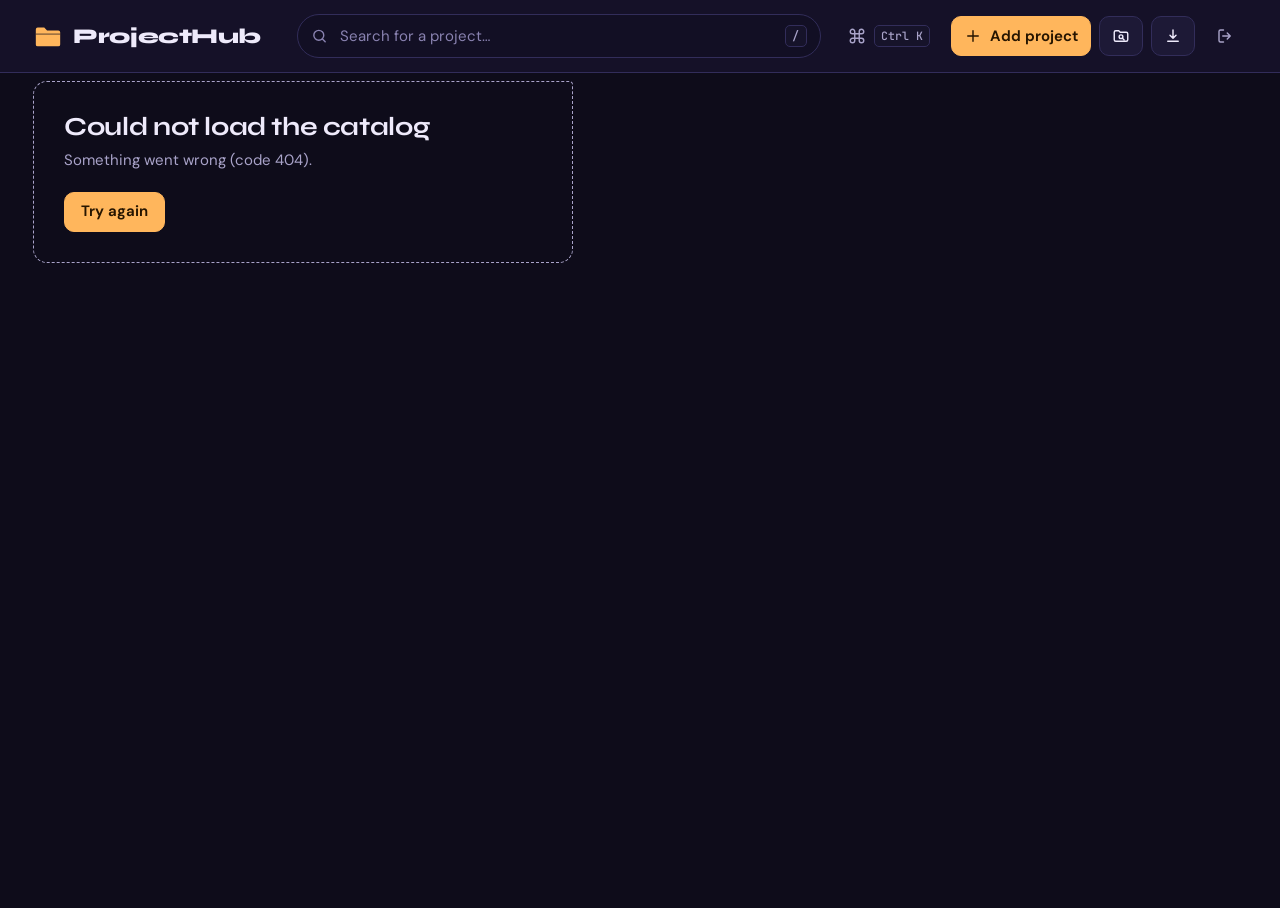
==== commit 2577f4c0: "English release: translate the app and add a language switch - UI, backend API messages, built-in gu" ====
--- a/static/index.html
+++ b/static/index.html
@@ -1,5 +1,5 @@
 <!doctype html>
-<html lang="pl">
+<html lang="en">
 <head>
   <meta charset="utf-8">
   <meta name="color-scheme" content="dark">
@@ -20,64 +20,64 @@
   <div class="app">
     <header class="topbar">
       <div class="topbar-in">
-        <a class="brand" href="#/" aria-label="ProjectHub, biblioteka">
+        <a class="brand" href="#/" aria-label="ProjectHub, library">
           <svg viewBox="0 0 32 32" aria-hidden="true"><path d="M3 9a2 2 0 0 1 2-2h7l3 3h12a2 2 0 0 1 2 2v13a2 2 0 0 1-2 2H5a2 2 0 0 1-2-2z" fill="var(--signal)"/><path d="M3 14h26" stroke="#0E0C1A" stroke-width="1.6" opacity=".45"/></svg>
           <span>ProjectHub</span>
         </a>
 
-        <nav class="mainnav topnav" id="topNav" aria-label="Główna nawigacja"></nav>
+        <nav class="mainnav topnav" id="topNav" aria-label="Main navigation"></nav>
 
         <div class="search" role="search">
           <svg viewBox="0 0 24 24" fill="none" stroke="currentColor" stroke-width="2" stroke-linecap="round" aria-hidden="true"><circle cx="11" cy="11" r="7"/><path d="m20 20-3.5-3.5"/></svg>
-          <input id="q" type="search" placeholder="Szukaj projektu…" aria-label="Szukaj projektów" autocomplete="off">
+          <input id="q" type="search" placeholder="Search for a project…" aria-label="Search projects" autocomplete="off">
           <kbd aria-hidden="true">/</kbd>
         </div>
 
         <div class="top-actions">
-          <button class="btn btn-quiet palette-btn" id="btnPalette" type="button" aria-label="Otwórz paletę poleceń" title="Paleta poleceń (Ctrl+K)"><span class="ico-slot" data-icon="cmd"></span><kbd>Ctrl K</kbd></button>
-          <button class="btn btn-primary" id="btnAdd" type="button"><span class="ico-slot" data-icon="plus"></span><span>Dodaj projekt</span></button>
-          <button class="btn" id="btnScan" type="button" title="Skanuj folder"><span class="ico-slot" data-icon="scan"></span><span class="lbl">Skanuj</span></button>
+          <button class="btn btn-quiet palette-btn" id="btnPalette" type="button" aria-label="Open the command palette" title="Command palette (Ctrl+K)"><span class="ico-slot" data-icon="cmd"></span><kbd>Ctrl K</kbd></button>
+          <button class="btn btn-primary" id="btnAdd" type="button"><span class="ico-slot" data-icon="plus"></span><span>Add project</span></button>
+          <button class="btn" id="btnScan" type="button" title="Scan folder"><span class="ico-slot" data-icon="scan"></span><span class="lbl">Scan</span></button>
           <button class="btn" id="btnBackup" type="button" title="Backup"><span class="ico-slot" data-icon="backup"></span><span class="lbl">Backup</span></button>
-          <button class="btn btn-quiet" id="btnLogout" type="button" title="Wyloguj"><span class="ico-slot" data-icon="logout"></span><span class="lbl" id="logoutLbl">Wyloguj</span></button>
+          <button class="btn btn-quiet" id="btnLogout" type="button" title="Log out"><span class="ico-slot" data-icon="logout"></span><span class="lbl" id="logoutLbl">Log out</span></button>
         </div>
       </div>
     </header>
 
     <div class="shell">
-      <aside class="sidenav mainnav" id="sideNav" aria-label="Główna nawigacja"></aside>
+      <aside class="sidenav mainnav" id="sideNav" aria-label="Main navigation"></aside>
       <main class="view" id="view" tabindex="-1"></main>
     </div>
   </div>
 
-  <!-- dodawanie i edycja -->
+  <!-- add and edit -->
   <dialog id="formDlg" class="modal" aria-labelledby="formTitle">
     <form id="projectForm" novalidate>
       <div class="modal-head">
-        <h2 id="formTitle">Dodaj projekt</h2>
-        <button type="button" class="icon-btn" data-close aria-label="Zamknij"><span class="ico-slot" data-icon="x"></span></button>
+        <h2 id="formTitle">Add project</h2>
+        <button type="button" class="icon-btn" data-close aria-label="Close"><span class="ico-slot" data-icon="x"></span></button>
       </div>
       <div class="modal-body">
         <input type="hidden" id="f-id">
         <p class="form-error" id="f-error" role="alert" hidden></p>
 
         <div class="field">
-          <label for="f-name">Nazwa projektu</label>
+          <label for="f-name">Project name</label>
           <input id="f-name" maxlength="120" autocomplete="off" required>
         </div>
  <div class="field" id="f-source-box">
-          <span class="label" id="f-source-l">Pliki projektu</span>
+          <span class="label" id="f-source-l">Project files</span>
           <div class="seg" id="f-source" role="radiogroup" aria-labelledby="f-source-l">
-            <button type="button" role="radio" data-v="managed" aria-checked="true">Prześlij do ProjectHub</button>
-            <button type="button" role="radio" data-v="local" aria-checked="false">Folder na dysku</button>
+            <button type="button" role="radio" data-v="managed" aria-checked="true">Upload to ProjectHub</button>
+            <button type="button" role="radio" data-v="local" aria-checked="false">Folder on disk</button>
           </div>
         </div>
         <div class="field" id="f-upload-box">
           <div class="dz" id="f-dz" tabindex="0">
-            <p class="dz-title">Przeciągnij tu folder, pliki albo ZIP</p>
+            <p class="dz-title">Drop a folder, files or a ZIP here</p>
             <div class="dz-btns">
-              <button type="button" class="btn btn-sm" id="f-pick-dir">Wybierz folder</button>
-              <button type="button" class="btn btn-sm" id="f-pick-files">Wybierz pliki</button>
-              <button type="button" class="btn btn-sm" id="f-pick-zip">Wybierz ZIP</button>
+              <button type="button" class="btn btn-sm" id="f-pick-dir">Choose folder</button>
+              <button type="button" class="btn btn-sm" id="f-pick-files">Choose files</button>
+              <button type="button" class="btn btn-sm" id="f-pick-zip">Choose ZIP</button>
             </div>
             <p class="dz-sum" id="f-sum" aria-live="polite"></p>
             <div class="bar up-bar" id="f-prog" hidden><i></i></div>
@@ -88,12 +88,12 @@
           <p class="hint" id="f-up-hint"></p>
         </div>
         <div class="field" id="f-managed-note" hidden>
-          <p class="hint">Pliki tego projektu są przechowywane w ProjectHub. Dodawaj je, edytuj i usuwaj w zakładce <strong>Pliki</strong> na stronie projektu.</p>
+          <p class="hint">This project’s files are stored in ProjectHub. Add, edit and remove them in the <strong>Files</strong> tab on the project page.</p>
         </div>
         <div class="field" id="f-path-box">
-          <label for="f-path">Ścieżka do folderu</label>
+          <label for="f-path">Path to folder</label>
           <input id="f-path" class="mono" placeholder="D:\Projekty\moj-projekt" autocomplete="off" spellcheck="false">
-          <p class="hint">Zaznacz folder w Eksploratorze i naciśnij Ctrl + Shift + C, potem wklej tutaj. Cudzysłowy usunę sam. Możesz też wkleić ścieżkę do pliku: użyję jego folderu.</p>
+          <p class="hint">Select the folder in Explorer and press Ctrl + Shift + C, then paste here. I will strip the quotes. You can also paste a file path: I will use its folder.</p>
           <p class="hint import-hint" id="f-import-hint"></p>
         </div>
         <div class="field">
@@ -101,67 +101,67 @@
           <div class="seg" id="f-status" role="radiogroup" aria-labelledby="f-status-l"></div>
         </div>
         <div class="field" id="f-cmd-box">
-          <span class="label">Polecenia uruchomienia</span>
+          <span class="label">Run commands</span>
           <div id="f-cmds" class="cmd-list"></div>
-          <button type="button" class="btn btn-quiet add-row" id="f-cmd-add"><span class="ico-slot" data-icon="plus"></span><span>Dodaj polecenie</span></button>
-          <p class="hint">Każde polecenie to osobny przycisk w projekcie, na przykład „Serwer”, „Testy”, „Build”. Uruchamiają się w folderze projektu. Aplikacja odpala tylko to, co tu zapisałeś.</p>
-        </div>
-        <div class="field">
-          <label for="f-desc">Opis</label>
-          <textarea id="f-desc" rows="3" placeholder="Do czego służy ten projekt?"></textarea>
-        </div>
-        <div class="field">
-          <label for="f-cat">Kategoria</label>
-          <input id="f-cat" list="catList" placeholder="Inne" autocomplete="off">
+          <button type="button" class="btn btn-quiet add-row" id="f-cmd-add"><span class="ico-slot" data-icon="plus"></span><span>Add command</span></button>
+          <p class="hint">Each command is a separate button in the project, e.g. “Server”, “Tests”, “Build”. They run in the project folder. The app only runs what you saved here.</p>
+        </div>
+        <div class="field">
+          <label for="f-desc">Description</label>
+          <textarea id="f-desc" rows="3" placeholder="What is this project for?"></textarea>
+        </div>
+        <div class="field">
+          <label for="f-cat">Category</label>
+          <input id="f-cat" list="catList" placeholder="Other" autocomplete="off">
           <datalist id="catList"></datalist>
         </div>
         <div class="field">
-          <span class="label" id="f-icon-l">Ikona i kolor</span>
+          <span class="label" id="f-icon-l">Icon and color</span>
           <div class="ic-row" role="group" aria-labelledby="f-icon-l">
-            <input id="f-icon" class="ic-input" maxlength="8" placeholder="🙂" aria-label="Ikona (emoji)" autocomplete="off">
+            <input id="f-icon" class="ic-input" maxlength="8" placeholder="🙂" aria-label="Icon (emoji)" autocomplete="off">
             <div class="ic-picks" id="f-icons"></div>
           </div>
-          <div class="swatches colors" id="f-colors" role="radiogroup" aria-label="Kolor projektu"></div>
-          <p class="hint">Wklej dowolne emoji albo wybierz z listy. Bez wyboru użyję inicjałów i koloru kategorii.</p>
-        </div>
-        <div class="field">
-          <label for="f-tech">Technologie</label>
-          <div class="tags" id="techBox"><ul class="tag-list"></ul><input id="f-tech" placeholder="Wpisz i naciśnij Enter" autocomplete="off"></div>
-        </div>
-        <div class="field">
-          <label for="f-tags">Tagi</label>
-          <div class="tags" id="tagBox"><ul class="tag-list"></ul><input id="f-tags" placeholder="Wpisz i naciśnij Enter" autocomplete="off"></div>
-        </div>
-      </div>
-      <div class="modal-foot">
-        <button type="button" class="btn" data-close>Anuluj</button>
-        <button type="submit" class="btn btn-primary" id="f-submit">Dodaj projekt</button>
-      </div>
-    </form>
-  </dialog>
-
-  <!-- skanowanie folderu -->
+          <div class="swatches colors" id="f-colors" role="radiogroup" aria-label="Project color"></div>
+          <p class="hint">Paste any emoji or pick one from the list. With no choice I will use initials and the category color.</p>
+        </div>
+        <div class="field">
+          <label for="f-tech">Technologies</label>
+          <div class="tags" id="techBox"><ul class="tag-list"></ul><input id="f-tech" placeholder="Type and press Enter" autocomplete="off"></div>
+        </div>
+        <div class="field">
+          <label for="f-tags">Tags</label>
+          <div class="tags" id="tagBox"><ul class="tag-list"></ul><input id="f-tags" placeholder="Type and press Enter" autocomplete="off"></div>
+        </div>
+      </div>
+      <div class="modal-foot">
+        <button type="button" class="btn" data-close>Cancel</button>
+        <button type="submit" class="btn btn-primary" id="f-submit">Add project</button>
+      </div>
+    </form>
+  </dialog>
+
+  <!-- scan a folder -->
   <dialog id="scanDlg" class="modal" aria-labelledby="scanTitle">
     <div class="modal-head">
-      <h2 id="scanTitle">Skanuj folder</h2>
-      <button type="button" class="icon-btn" data-close aria-label="Zamknij"><span class="ico-slot" data-icon="x"></span></button>
+      <h2 id="scanTitle">Scan folder</h2>
+      <button type="button" class="icon-btn" data-close aria-label="Close"><span class="ico-slot" data-icon="x"></span></button>
     </div>
     <div class="modal-body">
-      <p class="lead">Wskaż folder, na przykład Pulpit. Pokażę jego podfoldery, a Ty wybierzesz, które dodać jako projekty. Niczego nie przenoszę ani nie usuwam, zapisuję tylko ścieżki.</p>
+      <p class="lead">Point to a folder, e.g. the Desktop. I will show its subfolders and you pick which ones to add as projects. I move or delete nothing, I only save the paths.</p>
       <form id="scanForm" class="inline-form" novalidate>
         <div class="field grow">
-          <label for="s-path">Folder do przeskanowania</label>
+          <label for="s-path">Folder to scan</label>
           <input id="s-path" class="mono" placeholder="C:\Users\Ty\Desktop" autocomplete="off" spellcheck="false">
         </div>
-        <button type="submit" class="btn btn-primary" id="s-go">Skanuj</button>
+        <button type="submit" class="btn btn-primary" id="s-go">Scan</button>
       </form>
       <p class="form-error" id="s-error" role="alert" hidden></p>
       <div id="s-results"></div>
     </div>
     <div class="modal-foot">
       <span class="hint" id="s-count"></span>
-      <button type="button" class="btn" data-close>Zamknij</button>
-      <button type="button" class="btn btn-primary" id="s-import" disabled>Importuj zaznaczone</button>
+      <button type="button" class="btn" data-close>Close</button>
+      <button type="button" class="btn btn-primary" id="s-import" disabled>Import selected</button>
     </div>
   </dialog>
 
@@ -170,20 +170,20 @@
     <form id="backupForm" novalidate>
       <div class="modal-head">
         <h2 id="backupTitle">Backup</h2>
-        <button type="button" class="icon-btn" data-close aria-label="Zamknij"><span class="ico-slot" data-icon="x"></span></button>
+        <button type="button" class="icon-btn" data-close aria-label="Close"><span class="ico-slot" data-icon="x"></span></button>
       </div>
       <div class="modal-body">
         <p class="lead" id="b-lead"></p>
         <p class="form-error" id="b-error" role="alert" hidden></p>
         <div class="field" id="b-dest-box">
-          <label for="b-dest">Folder docelowy</label>
+          <label for="b-dest">Destination folder</label>
           <input id="b-dest" class="mono" placeholder="E:\Backupy" autocomplete="off" spellcheck="false">
-          <p class="hint">Dysk zewnętrzny albo folder synchronizowany z chmurą, na przykład OneDrive. <span id="b-exclude"></span></p>
+          <p class="hint">An external drive or a folder synced with the cloud, e.g. OneDrive. <span id="b-exclude"></span></p>
         </div>
         <div class="field">
           <div class="list-tools">
-            <span class="label">Projekty do zarchiwizowania</span>
-            <button type="button" class="btn btn-quiet" id="b-all">Zaznacz wszystkie</button>
+            <span class="label">Projects to back up</span>
+            <button type="button" class="btn btn-quiet" id="b-all">Select all</button>
           </div>
           <ul class="checklist" id="b-list"></ul>
         </div>
@@ -191,79 +191,81 @@
       </div>
       <div class="modal-foot">
         <span class="hint" id="b-count"></span>
-        <button type="button" class="btn" data-close>Zamknij</button>
-        <button type="button" class="btn" id="b-dl">Pobierz ZIP</button>
-        <button type="submit" class="btn btn-primary" id="b-go">Zapisz do folderu</button>
-      </div>
-    </form>
-  </dialog>
-
-  <!-- rozmiary projektów -->
+        <button type="button" class="btn" data-close>Close</button>
+        <button type="button" class="btn" id="b-dl">Download ZIP</button>
+        <button type="submit" class="btn btn-primary" id="b-go">Save to folder</button>
+      </div>
+    </form>
+  </dialog>
+
+  <!-- project sizes -->
   <dialog id="sizesDlg" class="modal" aria-labelledby="sizesTitle">
     <div class="modal-head">
-      <h2 id="sizesTitle">Rozmiary projektów</h2>
-      <button type="button" class="icon-btn" data-close aria-label="Zamknij"><span class="ico-slot" data-icon="x"></span></button>
+      <h2 id="sizesTitle">Project sizes</h2>
+      <button type="button" class="icon-btn" data-close aria-label="Close"><span class="ico-slot" data-icon="x"></span></button>
     </div>
     <div class="modal-body">
       <div id="sizesBody"></div>
     </div>
     <div class="modal-foot">
       <span class="hint" id="sizesHint"></span>
-      <button type="button" class="btn" data-close>Zamknij</button>
-      <button type="button" class="btn btn-primary" id="sizesGo">Przelicz rozmiary</button>
-    </div>
-  </dialog>
-
-  <!-- paleta poleceń -->
-  <dialog id="paletteDlg" class="palette" aria-label="Paleta poleceń">
+      <button type="button" class="btn" data-close>Close</button>
+      <button type="button" class="btn btn-primary" id="sizesGo">Recalculate sizes</button>
+    </div>
+  </dialog>
+
+  <!-- command palette -->
+  <dialog id="paletteDlg" class="palette" aria-label="Command palette">
     <div class="pal-search">
       <span class="ico-slot" data-icon="search"></span>
-      <input id="palInput" type="text" placeholder="Szukaj projektu, strony dokumentacji albo polecenia" autocomplete="off" spellcheck="false" role="combobox" aria-expanded="true" aria-controls="palList" aria-autocomplete="list">
+      <input id="palInput" type="text" placeholder="Search for a project, a documentation page or a command" autocomplete="off" spellcheck="false" role="combobox" aria-expanded="true" aria-controls="palList" aria-autocomplete="list">
       <kbd>Esc</kbd>
     </div>
-    <div class="pal-list" id="palList" role="listbox" aria-label="Wyniki"></div>
-    <div class="pal-foot"><span><kbd>↑</kbd><kbd>↓</kbd> wybierz</span><span><kbd>Enter</kbd> otwórz</span><span><kbd>Esc</kbd> zamknij</span></div>
-  </dialog>
-
-  <!-- potwierdzenie -->
+    <div class="pal-list" id="palList" role="listbox" aria-label="Results"></div>
+    <div class="pal-foot"><span><kbd>↑</kbd><kbd>↓</kbd> select</span><span><kbd>Enter</kbd> open</span><span><kbd>Esc</kbd> close</span></div>
+  </dialog>
+
+  <!-- confirm -->
   <dialog id="confirmDlg" class="modal small" aria-labelledby="confirmTitle">
     <form method="dialog">
-      <div class="modal-head"><h2 id="confirmTitle">Na pewno?</h2></div>
+      <div class="modal-head"><h2 id="confirmTitle">Are you sure?</h2></div>
       <div class="modal-body"><p id="confirmMsg"></p></div>
       <div class="modal-foot">
-        <button class="btn" value="cancel">Anuluj</button>
-        <button class="btn btn-danger" value="ok" id="confirmOk">Usuń</button>
-      </div>
-    </form>
-  </dialog>
-
-  <!-- pytanie o tekst -->
+        <button class="btn" value="cancel">Cancel</button>
+        <button class="btn btn-danger" value="ok" id="confirmOk">Remove</button>
+      </div>
+    </form>
+  </dialog>
+
+  <!-- text prompt -->
   <dialog id="promptDlg" class="modal small" aria-labelledby="promptTitle">
     <form method="dialog">
-      <div class="modal-head"><h2 id="promptTitle">Nazwa</h2></div>
+      <div class="modal-head"><h2 id="promptTitle">Name</h2></div>
       <div class="modal-body">
-        <div class="field"><label for="promptInput" id="promptLabel">Nazwa</label><input id="promptInput" maxlength="120" autocomplete="off"></div>
-      </div>
-      <div class="modal-foot">
-        <button class="btn" value="cancel" formnovalidate>Anuluj</button>
-        <button class="btn btn-primary" value="ok" id="promptOk">Zapisz</button>
-      </div>
-    </form>
-  </dialog>
-
-  <!-- podgląd zdjęcia -->
-  <dialog id="lightbox" class="lightbox" aria-label="Podgląd zdjęcia">
-    <button type="button" class="icon-btn lb-close" data-lb="close" aria-label="Zamknij podgląd"><span class="ico-slot" data-icon="x"></span></button>
-    <button type="button" class="icon-btn lb-nav lb-prev" data-lb="prev" aria-label="Poprzednie zdjęcie"><span class="ico-slot" data-icon="back"></span></button>
+        <div class="field"><label for="promptInput" id="promptLabel">Name</label><input id="promptInput" maxlength="120" autocomplete="off"></div>
+      </div>
+      <div class="modal-foot">
+        <button class="btn" value="cancel" formnovalidate>Cancel</button>
+        <button class="btn btn-primary" value="ok" id="promptOk">Save</button>
+      </div>
+    </form>
+  </dialog>
+
+  <!-- photo lightbox -->
+  <dialog id="lightbox" class="lightbox" aria-label="Photo lightbox">
+    <button type="button" class="icon-btn lb-close" data-lb="close" aria-label="Close preview"><span class="ico-slot" data-icon="x"></span></button>
+    <button type="button" class="icon-btn lb-nav lb-prev" data-lb="prev" aria-label="Previous photo"><span class="ico-slot" data-icon="back"></span></button>
     <div class="lb-stage"><img id="lbImg" alt=""></div>
-    <button type="button" class="icon-btn lb-nav lb-next" data-lb="next" aria-label="Następne zdjęcie"><span class="ico-slot" data-icon="next"></span></button>
+    <button type="button" class="icon-btn lb-nav lb-next" data-lb="next" aria-label="Next photo"><span class="ico-slot" data-icon="next"></span></button>
     <p class="lb-cap" id="lbCap"></p>
   </dialog>
 
-  <div class="drop-ov" id="dropOv" aria-hidden="true"><div><strong>Upuść zdjęcia tutaj</strong><span>Dodam je do galerii tego projektu</span></div></div>
+  <div class="drop-ov" id="dropOv" aria-hidden="true"><div><strong>Drop photos here</strong><span>I will add them to this project’s gallery</span></div></div>
   <div id="toast" class="toast" popover="manual" role="status"></div>
 
   <script src="js/demo-data.js"></script>
+  <script src="js/lang-pl.js"></script>
+  <script src="js/i18n.js"></script>
   <script src="js/api.js"></script>
   <script src="js/md.js"></script>
   <script src="js/lib.js"></script>
